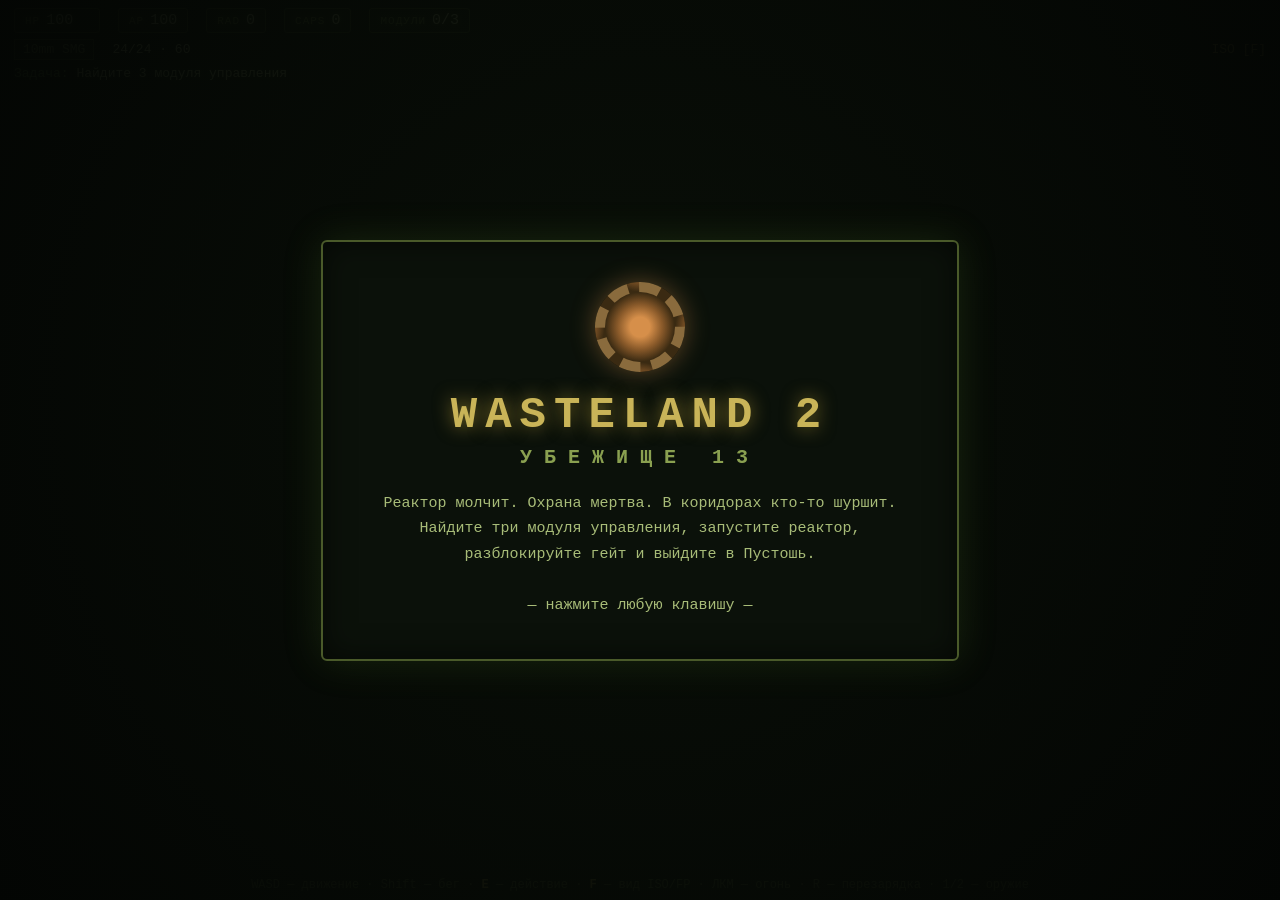
==== VAULT13_single_file.html @ 3e55c9c8 "Single-file build: all CSS+JS inlined into one HTML (55 KB)" ====
<!DOCTYPE html>
<html lang="ru">
<head>
<meta charset="UTF-8">
<meta name="viewport" content="width=device-width, initial-scale=1.0">
<title>WASTELAND 2 — Убежище 13</title>
<style>
/* WASTELAND 2 — retro CRT vault terminal look */
*{margin:0;padding:0;box-sizing:border-box;}
html,body{height:100%;background:#05070a;overflow:hidden;}
body{font-family:'Courier New',monospace;color:#c9d4a8;}
#game-root{position:relative;width:100vw;height:100vh;}
#viewport{position:absolute;inset:0;}
#viewport canvas{position:absolute;inset:0;display:block;cursor:crosshair;}
#view-fp{display:none;}

/* scanline overlay */
#viewport::after{content:"";position:absolute;inset:0;pointer-events:none;
 background:repeating-linear-gradient(0deg,rgba(0,0,0,0.18) 0 1px,transparent 1px 3px);
 mix-blend-mode:multiply;}

#hud{position:absolute;left:0;right:0;top:0;padding:8px 14px;pointer-events:none;
 background:linear-gradient(180deg,rgba(8,12,8,0.85),rgba(8,12,8,0));}
.hud-row{display:flex;gap:18px;align-items:center;flex-wrap:wrap;}
.stat{border:1px solid #4a5a2a;background:rgba(20,26,14,0.7);padding:3px 10px;border-radius:3px;font-size:15px;color:#e2ecb4;text-shadow:0 0 6px rgba(160,220,80,0.5);}
.stat .lbl{color:#8aa050;font-size:11px;margin-right:6px;letter-spacing:1px;}
.stat.hp{min-width:86px;}
.hud-row.second{margin-top:6px;font-size:13px;color:#9db06a;}
.weapon{border:1px solid #4a5a2a;padding:2px 8px;background:rgba(20,26,14,0.7);}
.ammo{color:#e2ecb4;}
.viewname{margin-left:auto;color:#c9b458;}
#objective{margin-top:6px;font-size:13px;color:#7fae5a;text-shadow:0 0 5px rgba(120,200,80,0.35);}
#objective span{color:#d8e6a8;}

#message-bar{position:absolute;left:50%;bottom:64px;transform:translateX(-50%);
 max-width:80%;padding:8px 18px;background:rgba(10,14,8,0.85);border:1px solid #4a5a2a;
 color:#e2ecb4;font-size:15px;text-align:center;border-radius:3px;
 text-shadow:0 0 6px rgba(160,220,80,0.5);white-space:nowrap;overflow:hidden;text-overflow:ellipsis;}
#message-bar:empty,#message-bar:has(#scr-msg:empty){opacity:0;}

#controls-hint{position:absolute;left:0;right:0;bottom:0;padding:8px 14px;font-size:12px;
 color:#6f8048;background:linear-gradient(0deg,rgba(8,12,8,0.9),rgba(8,12,8,0));text-align:center;pointer-events:none;}
#controls-hint b{color:#c9b458;}

.overlay{position:absolute;inset:0;display:flex;align-items:center;justify-content:center;
 background:radial-gradient(circle at 50% 45%,rgba(10,16,8,0.92),rgba(3,5,3,0.98));z-index:10;}
.overlay.hidden{display:none;}
.panel{text-align:center;padding:40px 60px;border:2px solid #4a5a2a;background:rgba(12,18,10,0.9);
 box-shadow:0 0 40px rgba(120,180,60,0.15),inset 0 0 30px rgba(0,0,0,0.6);border-radius:6px;max-width:90vw;}
.panel h1{font-size:44px;letter-spacing:8px;color:#c9b458;text-shadow:0 0 18px rgba(200,170,60,0.6);}
.panel h2{font-size:20px;letter-spacing:12px;color:#8aa050;margin:6px 0 22px;}
.panel p{color:#a8bc78;font-size:15px;line-height:1.7;}
.press{margin-top:26px;color:#e2ecb4;animation:blink 1.2s steps(2) infinite;}
@keyframes blink{50%{opacity:0.15;}}
.vault-gear{width:90px;height:90px;margin:0 auto 18px;border-radius:50%;
 border:10px dashed #8a6b3d;background:radial-gradient(circle,#d68f4a 20%,#8a5a2a 45%,#3a2a12 70%);
 box-shadow:0 0 25px rgba(214,143,74,0.4);animation:spin 24s linear infinite;}
@keyframes spin{to{transform:rotate(360deg);}}
#screen-end h1{color:#e2ecb4;}

</style>
</head>
<body>
<div id="game-root">

  <div id="viewport">
    <canvas id="view-iso"></canvas>
    <canvas id="view-fp"></canvas>
    <div id="message-bar"><span id="scr-msg"></span></div>
  </div>

  <!-- Pip-Boy style HUD -->
  <div id="hud">
    <div class="hud-row">
      <div class="stat hp"><span class="lbl">HP</span><span id="scr-hp">100</span></div>
      <div class="stat ap"><span class="lbl">AP</span><span id="scr-ap">100</span></div>
      <div class="stat rad"><span class="lbl">RAD</span><span id="scr-rad">0</span></div>
      <div class="stat caps"><span class="lbl">CAPS</span><span id="scr-caps">0</span></div>
      <div class="stat mod"><span class="lbl">МОДУЛИ</span><span id="scr-mod">0/3</span></div>
    </div>
    <div class="hud-row second">
      <div class="weapon" id="scr-weapon">10mm SMG</div>
      <div class="ammo"><span id="scr-clip">24/24</span> · <span id="scr-ammo">60</span></div>
      <div class="viewname" id="scr-vname">ISO [F]</div>
    </div>
    <div id="objective">Задача: <span id="scr-obj">Найдите 3 модуля управления</span></div>
  </div>

  <div id="controls-hint">
    WASD — движение · Shift — бег · <b>E</b> — действие · <b>F</b> — вид ISO/FP · ЛКМ — огонь · R — перезарядка · 1/2 — оружие
  </div>

  <!-- Title screen -->
  <div id="screen-title" class="overlay">
    <div class="panel">
      <div class="vault-gear"></div>
      <h1>WASTELAND&nbsp;2</h1>
      <h2>УБЕЖИЩЕ&nbsp;13</h2>
      <p>Реактор молчит. Охрана мертва. В коридорах кто-то шуршит.<br>
      Найдите три модуля управления, запустите реактор,<br>
      разблокируйте гейт и выйдите в Пустошь.</p>
      <p class="press">— нажмите любую клавишу —</p>
    </div>
  </div>

  <!-- End screen -->
  <div id="screen-end" class="overlay hidden">
    <div class="panel">
      <h1 id="end-title">ВЫ ВЫШЛИ В ПУСТОШЬ</h1>
      <p id="end-sub"></p>
      <p class="press">— Пробел — заново —</p>
    </div>
  </div>

</div>
<script>
'use strict';
/* WASTELAND 2 v2 — Fallout-style vault RPG. Isometric + first-person, procedural pixel art, no external assets. */
const TAU=Math.PI*2;
function clamp(v,a,b){return v<a?a:(v>b?b:v);}
function lerp(a,b,t){return a+(b-a)*t;}
function dist(ax,ay,bx,by){const dx=ax-bx,dy=ay-by;return Math.sqrt(dx*dx+dy*dy);}
function angDiff(a,b){let d=(a-b)%TAU;if(d>Math.PI)d-=TAU;if(d<-Math.PI)d+=TAU;return d;}
function rnd(n){return Math.random()*n;}
function ri(a,b){return a+Math.floor(Math.random()*(b-a+1));}
function mulberry(seed){return function(){seed|=0;seed=seed+0x6D2B79F5|0;let t=Math.imul(seed^seed>>>15,1|seed);t=t+Math.imul(t^t>>>7,61|t)^t;return ((t^t>>>14)>>>0)/4294967296;};}
function makeCanvas(w,h){const c=document.createElement('canvas');c.width=w;c.height=h;return c;}
function ctxOf(c){const x=c.getContext('2d');x.imageSmoothingEnabled=false;return x;}
function procSprite(w,h,fn,seed){const c=makeCanvas(w,h),g=ctxOf(c),R=mulberry(seed||1);fn(g,R,w,h);return c;}
function px(g,x,y,w,h,c){g.fillStyle=c;g.fillRect(x,y,w,h);}

// ===== TILES =====
const T_FLOOR=0,T_WALL=1,T_DOOR=2,T_TERM=3,T_PIPE=4,T_RUBBLE=5,T_WATER=6,T_ELEV=8,T_CRATE=9,T_TABLE=10,T_TOILET=11,T_LOCKER=12,T_BED=13,T_COMPUTER=14,T_SWITCH=15,T_EXIT=16;
const WALL_SOLID=new Set([T_WALL,T_TERM,T_PIPE,T_CRATE,T_TABLE,T_TOILET,T_LOCKER,T_BED,T_COMPUTER]);
const MAPW=48,MAPH=40,TILE=32;
let map=null;const rooms=[],doors=[],terminals=[];
function tileAt(tx,ty){if(tx<0||ty<0||tx>=MAPW||ty>=MAPH)return T_WALL;return map[ty*MAPW+tx];}
function setTile(tx,ty,t){if(tx>=0&&ty>=0&&tx<MAPW&&ty<MAPH)map[ty*MAPW+tx]=t;}
function doorAt(tx,ty){if(tileAt(tx,ty)!==T_DOOR)return null;for(const d of doors)if(d.tx===tx&&d.ty===ty)return d;return null;}
function solidAt(wx,wy){const tx=Math.floor(wx/TILE),ty=Math.floor(wy/TILE);if(WALL_SOLID.has(tileAt(tx,ty)))return true;const d=doorAt(tx,ty);if(d&&!d.open)return true;return false;}

// ===== MAP (Vault 13) =====
function wallRect(x,y,w,h){for(let i=x;i<x+w;i++){map[y*MAPW+i]=T_WALL;map[(y+h-1)*MAPW+i]=T_WALL;}for(let j=y;j<y+h;j++){map[j*MAPW+x]=T_WALL;map[j*MAPW+x+w-1]=T_WALL;}}
function carve(x,y,w,h){for(let j=y;j<y+h;j++)for(let i=x;i<x+w;i++)if(i>0&&j>0&&i<MAPW-1&&j<MAPH-1)map[j*MAPW+i]=T_FLOOR;}
function addRoom(x,y,w,h,name){wallRect(x,y,w,h);carve(x+1,y+1,w-2,h-2);rooms.push({x,y,w,h,name});}
function corridor(x1,y1,x2,y2){const mnx=Math.min(x1,x2),mxx=Math.max(x1,x2),mny=Math.min(y1,y2),mxy=Math.max(y1,y2);
 for(let x=mnx;x<=mxx;x++){map[y1*MAPW+x]=T_FLOOR;map[(y1+1)*MAPW+x]=T_FLOOR;}
 for(let y=mny;y<=mxy;y++){map[y*MAPW+x2]=T_FLOOR;map[y*MAPW+x2+1]=T_FLOOR;}}
function placeDoor(tx,ty,opts){map[ty*MAPW+tx]=T_DOOR;const d=Object.assign({tx,ty,open:false,locked:false},opts||{});doors.push(d);return d;}

let VAULT={};
function buildMap(){
 map=new Uint8Array(MAPW*MAPH).fill(T_WALL);
 rooms.length=0;doors.length=0;terminals.length=0;
 addRoom(2,32,10,6,'Vestibule');addRoom(2,20,10,10,'Quarters');addRoom(2,2,14,14,'Command');
 addRoom(18,24,10,10,'Storage');addRoom(32,22,14,16,'Reactor');addRoom(18,10,12,10,'Cafeteria');
 addRoom(32,4,14,12,'Security');addRoom(34,18,10,4,'Lockers');
 corridor(6,32,6,30);corridor(6,20,6,16);corridor(12,20,12,24);corridor(12,26,18,26);
 corridor(28,29,32,29);corridor(24,20,24,24);corridor(24,10,24,16);corridor(16,14,18,14);
 corridor(30,14,32,14);corridor(38,16,38,18);corridor(34,20,32,20);corridor(38,20,38,22);
 placeDoor(6,31);placeDoor(6,17);placeDoor(16,14);placeDoor(24,17);placeDoor(18,26);
 const dReact=placeDoor(32,29,{locked:true,keypad:'REACTOR'});
 placeDoor(31,14,{locked:true,keypad:'SECURITY'});
 placeDoor(38,18);
 const dExit=placeDoor(45,4,{locked:true,keypad:'EXIT'});
 for(let y=24;y<28;y++)for(let x=36;x<42;x++)map[y*MAPW+x]=T_ELEV;
 setTile(40,26,T_SWITCH);
 for(let y=28;y<31;y++)for(let x=20;x<23;x++)if(map[y*MAPW+x]===T_FLOOR)map[y*MAPW+x]=T_WATER;
 map[4*MAPW+4]=T_COMPUTER;map[4*MAPW+5]=T_COMPUTER;map[4*MAPW+6]=T_COMPUTER;
 terminals.push({tx:8,ty:4,kind:'log',label:'Mainframe'});map[4*MAPW+8]=T_TERM;
 terminals.push({tx:13,ty:8,kind:'power',label:'Power Routing'});map[13*MAPW+8]=T_TERM;map[13*MAPW+9]=T_TERM;
 terminals.push({tx:33,ty:5,kind:'security',label:'Security Console'});map[5*MAPW+33]=T_TERM;
 map[5*MAPW+34]=T_TERM;map[5*MAPW+36]=T_TERM;map[5*MAPW+37]=T_TERM;
 map[22*MAPW+3]=T_BED;map[22*MAPW+5]=T_BED;map[26*MAPW+3]=T_BED;map[26*MAPW+5]=T_BED;
 map[28*MAPW+10]=T_TOILET;map[22*MAPW+10]=T_LOCKER;map[24*MAPW+10]=T_LOCKER;
 map[12*MAPW+20]=T_TABLE;map[12*MAPW+22]=T_TABLE;map[16*MAPW+20]=T_TABLE;map[16*MAPW+22]=T_TABLE;
 map[11*MAPW+27]=T_CRATE;map[11*MAPW+28]=T_CRATE;
 for(let x=35;x<43;x++)if(x%2===0)map[19*MAPW+x]=T_LOCKER;
 for(let x=33;x<45;x++)if(map[23*MAPW+x]===T_FLOOR&&x%3===0)map[23*MAPW+x]=T_PIPE;
 const rub=[[29,27],[30,31],[15,25],[25,21],[35,17],[8,29]];
 for(const rc of rub)if(map[rc[1]*MAPW+rc[0]]===T_FLOOR)map[rc[1]*MAPW+rc[0]]=T_RUBBLE;
 map[2*MAPW+45]=T_EXIT;map[2*MAPW+46]=T_EXIT;map[3*MAPW+45]=T_EXIT;
 VAULT={spawn:{x:7*TILE+16,y:35*TILE+16,dir:-Math.PI/2},exitDoor:dExit,reactorDoor:dReact,elevSwitch:{tx:40,ty:26}};
}

// ===== TEXTURES & SPRITES (all procedural) =====
const TEX={},SPR={};
function genTextures(){
 TEX.floorIso=procSprite(64,32,(g,R)=>{g.fillStyle='#3a4147';g.beginPath();g.moveTo(32,0);g.lineTo(64,16);g.lineTo(32,32);g.lineTo(0,16);g.closePath();g.fill();g.strokeStyle='#2b3136';g.lineWidth=2;g.stroke();g.strokeStyle='#4a525a';g.beginPath();g.moveTo(2,16);g.lineTo(32,1);g.lineTo(62,16);g.stroke();g.fillStyle='#5a636b';const rv=[[32,5],[10,16],[54,16],[32,27]];for(const q of rv)g.fillRect(q[0]-1,q[1]-1,2,2);g.fillStyle='rgba(20,22,25,0.25)';for(let i=0;i<6;i++)g.fillRect(R()*64,R()*32,2+R()*4,1+R()*2);},777);
 TEX.concreteIso=procSprite(64,32,(g,R)=>{g.fillStyle='#57503f';g.beginPath();g.moveTo(32,0);g.lineTo(64,16);g.lineTo(32,32);g.lineTo(0,16);g.closePath();g.fill();g.strokeStyle='#463f31';g.lineWidth=2;g.stroke();g.fillStyle='rgba(90,82,64,0.6)';for(let i=0;i<10;i++)g.fillRect(R()*60,R()*28,2+R()*5,1+R()*3);g.fillStyle='rgba(30,28,22,0.4)';g.fillRect(20,12,8,2);g.fillRect(40,18,6,3);},4242);
 TEX.wallIso=procSprite(64,64,(g,R)=>{g.fillStyle='#6d7a86';g.beginPath();g.moveTo(32,0);g.lineTo(64,16);g.lineTo(32,32);g.lineTo(0,16);g.closePath();g.fill();g.strokeStyle='#57626d';g.stroke();g.fillStyle='#454e57';g.beginPath();g.moveTo(0,16);g.lineTo(32,32);g.lineTo(32,64);g.lineTo(0,48);g.closePath();g.fill();g.fillStyle='#333a42';g.beginPath();g.moveTo(64,16);g.lineTo(32,32);g.lineTo(32,64);g.lineTo(64,48);g.closePath();g.fill();g.strokeStyle='#232830';g.lineWidth=1;g.beginPath();g.moveTo(0,32);g.lineTo(32,48);g.lineTo(64,32);g.stroke();g.save();g.beginPath();g.moveTo(64,20);g.lineTo(32,36);g.lineTo(32,42);g.lineTo(64,26);g.closePath();g.clip();g.fillStyle='#b8a13a';g.fillRect(30,15,40,30);g.fillStyle='#2b2b2b';for(let i=0;i<6;i++){g.save();g.translate(34+i*6,38-i*3);g.rotate(-0.55);g.fillRect(0,0,3,20);g.restore();}g.restore();g.fillStyle='rgba(20,22,26,0.3)';for(let i=0;i<14;i++)g.fillRect(R()*64,16+R()*44,1+R()*3,1+R()*2);},991);
 TEX.fpWall=procSprite(64,64,(g,R)=>{g.fillStyle='#4a525a';g.fillRect(0,0,64,64);g.fillStyle='#3d454d';g.fillRect(0,0,64,4);for(let y=8;y<64;y+=16){g.fillStyle='#333a42';g.fillRect(0,y,64,2);}for(let y=0;y<64;y+=16){g.fillStyle='#565f68';g.fillRect(0,y,64,1);}g.fillStyle='#5a636b';const rv=[[6,6],[58,6],[6,58],[58,58],[32,22]];for(const q of rv)g.fillRect(q[0],q[1],2,2);g.fillStyle='rgba(25,28,32,0.35)';for(let i=0;i<12;i++)g.fillRect(R()*64,R()*64,1+R()*6,1+R()*3);},123);
}
function genSprites(){
 SPR.raiderIso=procSprite(44,56,(g)=>{g.fillStyle='rgba(0,0,0,0.35)';g.beginPath();g.ellipse(22,53,12,4);g.fill();px(g,15,38,5,12,'#4a4034');px(g,24,38,5,12,'#4a4034');px(g,14,48,7,4,'#2e2620');px(g,23,48,7,4,'#2e2620');px(g,12,20,20,18,'#6b5a3a');px(g,12,20,20,4,'#7d6a45');px(g,14,26,16,3,'#4f422b');px(g,14,32,16,3,'#4f422b');px(g,8,19,7,8,'#57492f');px(g,29,19,7,8,'#57492f');px(g,9,27,4,10,'#c9a06a');px(g,31,27,4,10,'#c9a06a');px(g,16,6,12,12,'#c9a06a');px(g,15,4,14,5,'#3f3a35');px(g,20,0,4,6,'#8a2f1f');px(g,17,10,3,2,'#222');px(g,24,10,3,2,'#222');px(g,18,15,8,2,'#7a5a3a');px(g,30,26,12,3,'#333');px(g,34,29,3,5,'#444');g.fillStyle='rgba(120,30,20,0.5)';g.fillRect(18,30,4,3);g.fillRect(25,24,3,4);},1111);
 SPR.mutantIso=procSprite(40,48,(g)=>{g.fillStyle='rgba(0,0,0,0.35)';g.beginPath();g.ellipse(20,45,11,4);g.fill();px(g,10,26,20,14,'#5c7a3a');px(g,10,26,20,4,'#6d8f47');px(g,8,34,6,8,'#4d6830');px(g,26,34,6,8,'#4d6830');px(g,12,40,5,4,'#3f5728');px(g,23,40,5,4,'#3f5728');px(g,14,14,14,12,'#6d8f47');px(g,14,14,14,3,'#7da355');px(g,16,18,3,3,'#e8d84a');px(g,23,18,3,3,'#e8d84a');px(g,17,23,8,2,'#2e3d1c');px(g,18,23,2,2,'#dfe6c8');px(g,22,23,2,2,'#dfe6c8');g.fillStyle='#4d6830';g.fillRect(12,30,2,2);g.fillRect(24,32,2,2);},2222);
 SPR.ratIso=procSprite(34,26,(g)=>{g.fillStyle='rgba(0,0,0,0.3)';g.beginPath();g.ellipse(17,24,10,3);g.fill();px(g,8,12,18,8,'#6b5b4b');px(g,8,12,18,3,'#7d6a56');px(g,22,8,8,7,'#7d6a56');px(g,28,10,2,2,'#e33');px(g,25,6,2,3,'#7d6a56');px(g,30,12,4,2,'#c9a06a');px(g,2,14,7,2,'#8a7a66');px(g,10,19,3,4,'#57492f');px(g,16,19,3,4,'#57492f');px(g,22,19,3,4,'#57492f');},9090);
 SPR.heroIso=procSprite(40,58,(g)=>{g.fillStyle='rgba(0,0,0,0.35)';g.beginPath();g.ellipse(20,55,11,4);g.fill();px(g,13,40,5,12,'#3a5a66');px(g,22,40,5,12,'#3a5a66');px(g,12,50,7,4,'#22303a');px(g,21,50,7,4,'#22303a');px(g,10,22,20,18,'#3a6ea5');px(g,10,22,20,4,'#5a8ec5');px(g,12,28,16,2,'#2f5a88');px(g,12,34,16,2,'#2f5a88');px(g,7,24,4,12,'#c9a06a');px(g,29,24,4,12,'#c9a06a');px(g,14,8,12,12,'#c9a06a');px(g,13,6,14,4,'#d8d2c2');px(g,15,12,3,2,'#222');px(g,22,12,3,2,'#222');px(g,17,17,6,2,'#8a6b45');g.fillStyle='#dfe6ee';g.font='bold 7px monospace';g.textAlign='center';g.fillText('13',20,33);},8080);
 SPR.raiderFP=procSprite(96,140,(g)=>{g.fillStyle='rgba(0,0,0,0.3)';g.beginPath();g.ellipse(48,136,26,6);g.fill();px(g,30,92,14,40,'#4a4034');px(g,52,92,14,40,'#4a4034');px(g,28,128,18,8,'#2e2620');px(g,50,128,18,8,'#2e2620');px(g,24,42,48,54,'#6b5a3a');px(g,24,42,48,8,'#7d6a45');px(g,28,54,40,4,'#4f422b');px(g,28,66,40,4,'#4f422b');px(g,28,78,40,4,'#4f422b');px(g,30,44,6,50,'#3a3126');px(g,60,44,6,50,'#3a3126');px(g,12,38,16,16,'#57492f');px(g,68,38,16,16,'#57492f');px(g,14,54,10,34,'#c9a06a');px(g,72,54,10,34,'#c9a06a');px(g,34,8,28,32,'#c9a06a');px(g,34,8,28,6,'#d9b47e');px(g,32,2,32,8,'#3f3a35');px(g,44,0,8,6,'#8a2f1f');px(g,38,18,6,4,'#1a1a1a');px(g,52,18,6,4,'#1a1a1a');px(g,42,30,12,4,'#6b4a2a');px(g,44,30,2,4,'#e8e0c8');px(g,50,30,2,4,'#e8e0c8');px(g,20,70,56,6,'#3a3a3a');px(g,60,66,10,14,'#4a4a4a');g.fillStyle='rgba(130,25,15,0.55)';g.fillRect(40,60,8,10);g.fillRect(56,48,6,8);},3333);
 SPR.mutantFP=procSprite(96,120,(g,R)=>{g.fillStyle='rgba(0,0,0,0.3)';g.beginPath();g.ellipse(48,116,26,6);g.fill();px(g,28,84,16,28,'#4d6830');px(g,52,84,16,28,'#4d6830');px(g,26,108,20,8,'#3f5728');px(g,50,108,20,8,'#3f5728');px(g,20,44,56,44,'#5c7a3a');px(g,20,44,56,8,'#6d8f47');g.fillStyle='#4d6830';for(let i=0;i<10;i++)g.fillRect(24+R()*48,52+R()*32,3,3);px(g,8,50,14,50,'#5c7a3a');px(g,74,50,14,50,'#5c7a3a');px(g,6,96,16,10,'#475e2c');px(g,74,96,16,10,'#475e2c');px(g,8,100,4,6,'#dfe6c8');px(g,14,102,4,6,'#dfe6c8');px(g,20,100,4,6,'#dfe6c8');px(g,76,100,4,6,'#dfe6c8');px(g,82,102,4,6,'#dfe6c8');px(g,88,100,4,6,'#dfe6c8');px(g,32,16,32,30,'#6d8f47');px(g,32,16,32,6,'#7da355');px(g,38,24,7,6,'#e8d84a');px(g,52,24,7,6,'#e8d84a');px(g,38,38,20,6,'#2e3d1c');px(g,40,38,3,4,'#eef2dc');px(g,46,38,3,4,'#eef2dc');px(g,52,38,3,4,'#eef2dc');},4444);
 SPR.ratFP=procSprite(70,60,(g)=>{g.fillStyle='rgba(0,0,0,0.3)';g.beginPath();g.ellipse(35,56,22,5);g.fill();px(g,14,26,40,18,'#6b5b4b');px(g,14,26,40,5,'#7d6a56');px(g,44,16,18,16,'#7d6a56');px(g,56,20,3,3,'#e33');px(g,50,12,4,6,'#8a7a66');px(g,60,26,6,4,'#c9a06a');px(g,2,30,14,3,'#8a7a66');px(g,18,42,6,10,'#57492f');px(g,32,42,6,10,'#57492f');px(g,46,42,6,10,'#57492f');},9091);
 SPR.stim=procSprite(24,24,(g)=>{px(g,4,10,16,8,'#c8c2b4');px(g,4,10,16,2,'#e4ded0');px(g,10,6,4,6,'#9aa2a8');px(g,8,4,8,3,'#c0c8cc');px(g,12,12,6,4,'#b33');px(g,14,10,2,8,'#b33');},5001);
 SPR.cola=procSprite(24,28,(g)=>{px(g,8,2,8,4,'#888');px(g,7,5,10,3,'#aaa');px(g,6,8,12,16,'#7a1f1f');px(g,6,8,12,3,'#933030');px(g,6,13,12,5,'#e8e0c8');px(g,8,14,8,3,'#7a1f1f');px(g,8,24,8,3,'#5c1616');},5002);
 SPR.ammoBox=procSprite(26,20,(g)=>{px(g,2,6,22,12,'#4f5a33');px(g,2,6,22,3,'#5f6d3e');px(g,2,15,22,3,'#3e4729');px(g,10,4,6,4,'#3e4729');px(g,4,8,3,2,'#c9b458');px(g,8,8,3,2,'#c9b458');px(g,12,8,3,2,'#c9b458');},5003);
 SPR.chip=procSprite(26,22,(g)=>{px(g,3,5,20,12,'#2a6b3a');px(g,5,7,16,8,'#1e4f2a');px(g,7,9,4,4,'#c9b458');px(g,14,9,4,4,'#c9b458');px(g,1,7,2,2,'#c9b458');px(g,23,11,2,2,'#c9b458');g.fillStyle='#7de08a';g.fillRect(11,3,4,2);},5004);
 SPR.cap=procSprite(18,14,(g)=>{px(g,3,4,12,6,'#b87333');px(g,3,4,12,2,'#d68f4a');px(g,5,6,8,2,'#7a4a1e');},5005);
 SPR.keycard=procSprite(22,14,(g)=>{px(g,2,3,18,9,'#3a6ea5');px(g,2,3,18,2,'#5a8ec5');px(g,14,6,4,4,'#ffd75a');px(g,4,6,6,3,'#dfe6ee');},5006);
 SPR.crateIso=procSprite(64,56,(g)=>{g.fillStyle='#8a6b3d';g.beginPath();g.moveTo(32,4);g.lineTo(60,18);g.lineTo(32,32);g.lineTo(4,18);g.closePath();g.fill();g.strokeStyle='#5c4526';g.stroke();g.fillStyle='#6d5430';g.beginPath();g.moveTo(4,18);g.lineTo(32,32);g.lineTo(32,52);g.lineTo(4,38);g.closePath();g.fill();g.fillStyle='#57421f';g.beginPath();g.moveTo(60,18);g.lineTo(32,32);g.lineTo(32,52);g.lineTo(60,38);g.closePath();g.fill();px(g,12,28,8,6,'#c9c2b0');},6001);
 SPR.bedIso=procSprite(72,44,(g)=>{g.fillStyle='#5a5f66';g.beginPath();g.moveTo(36,2);g.lineTo(68,18);g.lineTo(36,34);g.lineTo(4,18);g.closePath();g.fill();px(g,6,20,60,18,'#454a50');g.fillStyle='#8a4a4a';g.beginPath();g.moveTo(36,6);g.lineTo(62,19);g.lineTo(36,32);g.lineTo(10,19);g.closePath();g.fill();px(g,14,14,16,8,'#d8d2c2');},6003);
 SPR.toiletIso=procSprite(40,44,(g)=>{px(g,10,6,20,10,'#c8ccd2');px(g,8,14,24,14,'#b8bcc2');g.fillStyle='#8f969e';g.beginPath();g.ellipse(20,32,12,7);g.fill();g.fillStyle='#dfe3e8';g.beginPath();g.ellipse(20,30,10,5);g.fill();},6004);
 SPR.lockerIso=procSprite(48,64,(g)=>{px(g,6,8,36,50,'#3a6ea5');px(g,6,8,36,6,'#5a8ec5');px(g,8,16,15,40,'#2f5a88');px(g,25,16,15,40,'#2f5a88');px(g,20,34,2,6,'#c9c2b0');px(g,27,34,2,6,'#c9c2b0');},6005);
 SPR.tableIso=procSprite(64,40,(g)=>{g.fillStyle='#7a5a34';g.beginPath();g.moveTo(32,2);g.lineTo(62,17);g.lineTo(32,32);g.lineTo(2,17);g.closePath();g.fill();g.strokeStyle='#5c4526';g.stroke();px(g,8,18,4,16,'#5c4526');px(g,52,18,4,16,'#5c4526');px(g,24,10,10,6,'#c8c2b4');},6006);
 SPR.termIso=procSprite(44,52,(g)=>{px(g,8,26,28,20,'#6b6f76');px(g,8,26,28,4,'#83878f');px(g,10,6,24,20,'#2b2f33');px(g,12,8,20,16,'#0e2a12');px(g,13,10,18,2,'#3ad15a');px(g,13,14,14,2,'#3ad15a');px(g,13,18,16,2,'#3ad15a');px(g,16,26,12,3,'#c8ccd2');},6007);
 SPR.computerIso=procSprite(44,52,(g)=>{px(g,8,26,28,20,'#6b6f76');px(g,10,6,24,20,'#2b2f33');px(g,12,8,20,16,'#0e2a12');px(g,13,10,18,2,'#3ad15a');px(g,13,14,16,2,'#5ae07a');px(g,13,18,14,2,'#3ad15a');px(g,16,26,12,3,'#c8ccd2');g.fillStyle='rgba(58,209,90,0.25)';g.fillRect(12,8,20,16);},6008);
 SPR.pipeIso=procSprite(64,40,(g)=>{g.fillStyle='#7a6a5a';g.fillRect(4,14,56,10);g.fillStyle='#8f7d6a';g.fillRect(4,14,56,3);g.fillStyle='#5c4f40';g.fillRect(4,21,56,3);px(g,14,10,6,18,'#6b5b4b');px(g,44,10,6,18,'#6b5b4b');px(g,28,8,4,22,'#9a5a2a');},6009);
 SPR.rubbleIso=procSprite(56,32,(g,R)=>{g.fillStyle='rgba(0,0,0,0.25)';g.beginPath();g.ellipse(28,26,18,5);g.fill();const cols=['#6d6558','#57503f','#7d7668'];for(let i=0;i<12;i++){g.fillStyle=cols[i%3];g.fillRect(6+R()*40,12+R()*14,3+R()*7,3+R()*5);}},6010);
 SPR.waterIso=procSprite(64,32,(g)=>{g.fillStyle='#3a5a66';g.beginPath();g.moveTo(32,2);g.lineTo(62,16);g.lineTo(32,30);g.lineTo(2,16);g.closePath();g.fill();g.fillStyle='#4a6f7d';g.beginPath();g.moveTo(32,6);g.lineTo(56,16);g.lineTo(32,26);g.lineTo(8,16);g.closePath();g.fill();g.strokeStyle='#6fa0ae';g.beginPath();g.moveTo(16,14);g.quadraticCurveTo(28,10,40,16);g.stroke();},6011);
 SPR.elevIso=procSprite(64,32,(g)=>{g.fillStyle='#4a4f56';g.beginPath();g.moveTo(32,0);g.lineTo(64,16);g.lineTo(32,32);g.lineTo(0,16);g.closePath();g.fill();g.strokeStyle='#b8a13a';g.lineWidth=3;g.stroke();g.strokeStyle='#2b3136';g.lineWidth=1;g.beginPath();g.moveTo(16,8);g.lineTo(48,24);g.moveTo(48,8);g.lineTo(16,24);g.stroke();},6012);
 SPR.doorIso=procSprite(64,64,(g)=>{px(g,10,8,44,44,'#6b7480');px(g,10,8,44,6,'#838d99');px(g,12,16,40,34,'#57626d');px(g,30,16,4,34,'#3a424c');px(g,14,20,12,4,'#b8a13a');px(g,38,20,12,4,'#b8a13a');px(g,14,44,36,3,'#8a2f1f');},6013);
 SPR.doorOpenIso=procSprite(64,64,(g)=>{px(g,10,8,12,44,'#6b7480');px(g,42,8,12,44,'#6b7480');px(g,22,10,20,6,'#3a424c');px(g,14,44,36,3,'#3ad15a');},6014);
 SPR.switchIso=procSprite(32,36,(g)=>{px(g,6,4,20,26,'#6b6f76');px(g,6,4,20,4,'#83878f');px(g,10,12,12,12,'#2b2f33');px(g,12,14,8,8,'#8a2f1f');},6016);
 SPR.handsPistol=procSprite(160,90,(g)=>{px(g,52,40,56,10,'#3a3a3a');px(g,56,36,48,6,'#4a4a4a');px(g,60,50,12,20,'#2e2e2e');px(g,100,44,8,8,'#4a4a4a');px(g,40,52,26,26,'#7a5f3a');px(g,36,58,8,18,'#8a6b45');px(g,78,54,26,24,'#7a5f3a');px(g,104,60,8,16,'#8a6b45');px(g,34,74,32,16,'#4f5a33');px(g,76,74,34,16,'#4f5a33');px(g,34,74,32,3,'#5f6d3e');px(g,76,74,34,3,'#5f6d3e');},7001);
 SPR.handsRifle=procSprite(170,96,(g)=>{px(g,40,30,90,8,'#3a3a3a');px(g,126,26,14,14,'#4a4a4a');px(g,60,38,16,16,'#2e2e2e');px(g,86,38,10,22,'#2e2e2e');px(g,30,34,14,8,'#5a4a2a');px(g,26,30,8,14,'#5a4a2a');px(g,44,46,24,24,'#7a5f3a');px(g,84,48,24,22,'#7a5f3a');px(g,38,68,34,22,'#4f5a33');px(g,82,68,34,22,'#4f5a33');px(g,38,68,34,3,'#5f6d3e');px(g,82,68,34,3,'#5f6d3e');},7002);
}

// ===== ENTITIES =====
let enemies=[],items=[],projectiles=[],floaters=[],particles=[];
let modulesInstalled=0,reactorOn=false,securityOn=false,elevCalled=false;
function spawnEnemiesAndItems(){
 enemies=[];items=[];projectiles=[];floaters=[];particles=[];
 modulesInstalled=0;reactorOn=false;securityOn=false;elevCalled=false;
 const E=(cls,x,y,hp,dmg,speed,range,fireRate)=>({cls,x,y,hp,maxhp:hp,dmg,speed,range,fireRate,cool:rnd(1),dead:false,state:'idle',anim:rnd(10),face:1,alert:0,deathT:0});
 enemies.push(E('raider',22*TILE,15*TILE,45,8,0.85,240,1.4));
 enemies.push(E('raider',27*TILE,27*TILE,45,8,0.85,240,1.6));
 enemies.push(E('raider',34*TILE,10*TILE,50,9,0.8,260,1.8));
 enemies.push(E('raider',14*TILE,26*TILE,45,8,0.85,240,2.2));
 enemies.push(E('mutant',38*TILE,31*TILE,70,12,0.7,60,1.1));
 enemies.push(E('mutant',42*TILE,24*TILE,70,12,0.7,60,1.5));
 enemies.push(E('mutant',21*TILE,30*TILE,60,10,0.75,60,1.2));
 enemies.push(E('rat',9*TILE,29*TILE,18,4,1.35,48,0.8));
 enemies.push(E('rat',5*TILE,19*TILE,18,4,1.35,48,1.0));
 enemies.push(E('rat',30*TILE,26*TILE,18,4,1.35,48,1.3));
 enemies.push(E('rat',36*TILE,19*TILE,18,4,1.35,48,0.9));
 const I=(kind,x,y,qty)=>({kind,x,y,qty:qty||1,taken:false,bob:rnd(TAU)});
 items.push(I('module',25*TILE+16,13*TILE+16));items.push(I('module',4*TILE+16,23*TILE+16));items.push(I('module',29*TILE+16,31*TILE+16));
 items.push(I('stim',5*TILE+16,34*TILE+16));items.push(I('stim',19*TILE+16,25*TILE+16));items.push(I('stim',33*TILE+16,7*TILE+16));items.push(I('stim',40*TILE+16,33*TILE+16));
 items.push(I('cola',22*TILE+16,12*TILE+16));items.push(I('cola',36*TILE+16,8*TILE+16));items.push(I('cola',10*TILE+16,24*TILE+16));
 items.push(I('ammo10',8*TILE+16,3*TILE+16,24));items.push(I('ammo10',26*TILE+16,29*TILE+16,24));items.push(I('ammo10',41*TILE+16,30*TILE+16,30));
 items.push(I('ammoShot',20*TILE+16,28*TILE+16,8));
 items.push(I('caps',15*TILE+16,12*TILE+16,ri(30,80)));items.push(I('caps',30*TILE+16,8*TILE+16,ri(40,90)));
 items.push(I('caps',43*TILE+16,35*TILE+16,ri(50,120)));items.push(I('caps',6*TILE+16,26*TILE+16,ri(20,50)));
 items.push(I('keycard',44*TILE+16,25*TILE+16));
}

// ===== PLAYER =====
const player={x:0,y:0,dir:0,isoDir:-Math.PI/2,speed:110,runMul:1.8,r:10,hp:100,maxhp:100,ap:100,maxap:100,rad:0,caps:0,
 view:'iso',weapon:0,weapons:[
 {name:'10mm SMG',sprite:'handsRifle',dmg:7,spread:0.09,rate:0.14,clip:24,ammo:'ammo10',auto:true,sfx:'smg'},
 {name:'Pipe Rifle',sprite:'handsPistol',dmg:16,spread:0.04,rate:0.55,clip:6,ammo:'ammoShot',auto:false,sfx:'shotgun'}],
 clips:[24,6],reserve:{ammo10:60,ammoShot:12},reloading:0,fireCool:0,bob:0,recoil:0,flash:0,hurt:0,invuln:0,keycard:false};

// ===== AUDIO =====
let AC=null;
function audio(){if(!AC){try{AC=new(window.AudioContext||window.webkitAudioContext)();}catch(e){}}return AC;}
function beep(f,d,t,v,s){const ac=audio();if(!ac)return;const o=ac.createOscillator(),g=ac.createGain();o.type=t||'square';o.frequency.value=f;if(s)o.frequency.exponentialRampToValueAtTime(Math.max(30,f+s),ac.currentTime+d);g.gain.setValueAtTime(v||0.08,ac.currentTime);g.gain.exponentialRampToValueAtTime(0.0001,ac.currentTime+d);o.connect(g).connect(ac.destination);o.start();o.stop(ac.currentTime+d);}
function noise(d,v,ff){const ac=audio();if(!ac)return;const n=ac.sampleRate*d,buf=ac.createBuffer(1,n,ac.sampleRate),dd=buf.getChannelData(0);for(let i=0;i<n;i++)dd[i]=(Math.random()*2-1)*(1-i/n);const s=ac.createBufferSource();s.buffer=buf;const f=ac.createBiquadFilter();f.type='lowpass';f.frequency.value=ff||1200;const g=ac.createGain();g.gain.value=v||0.15;s.connect(f).connect(g).connect(ac.destination);s.start();}
const SFX={smg(){noise(0.08,0.12,2400);beep(180,0.05,'square',0.05,-80);},shotgun(){noise(0.2,0.22,900);beep(90,0.15,'sawtooth',0.1,-40);},hit(){beep(320,0.06,'square',0.06,-150);},kill(){noise(0.25,0.15,500);beep(120,0.3,'sawtooth',0.08,-70);},pickup(){beep(660,0.08,'square',0.06);beep(990,0.1,'square',0.05);},stim(){beep(440,0.1,'sine',0.08,220);},cola(){beep(300,0.15,'sine',0.08,150);},door(){noise(0.3,0.1,400);beep(140,0.3,'square',0.04,60);},denied(){beep(200,0.15,'square',0.08,-60);},term(){beep(880,0.05,'square',0.04);beep(1320,0.05,'square',0.03);},alarm(){beep(700,0.4,'sawtooth',0.06,-200);},step(){noise(0.03,0.03,300);},elevate(){noise(0.6,0.1,300);beep(220,0.6,'sine',0.05,180);},win(){[523,659,784,1046].forEach((f,i)=>setTimeout(()=>beep(f,0.25,'square',0.07),i*160));},die(){[400,300,200,120].forEach((f,i)=>setTimeout(()=>beep(f,0.3,'sawtooth',0.08,-40),i*200));}};

// ===== STATE / INPUT =====
const state={mode:'title',t:0,msg:'',msgT:0,killCount:0,shake:0};
function say(text,dur){state.msg=text;state.msgT=dur||3;}
const keys={};let mouseDown=false,mouseDX=0;
window.addEventListener('keydown',e=>{
 if(state.mode==='title'){startGame();return;}
 if(state.mode==='end'){if(e.code==='Space')startGame();return;}
 keys[e.code]=true;
 if(e.code==='KeyE')interact();
 if(e.code==='KeyR')reload();
 if(e.code==='Digit1')switchWeapon(0);
 if(e.code==='Digit2')switchWeapon(1);
 if(e.code==='KeyF'||e.code==='Tab'){if(player.view==='fp')player.view='iso';else tryEnterFP();}
 if(['Space','ArrowUp','ArrowDown','Tab'].includes(e.code))e.preventDefault();
});
window.addEventListener('keyup',e=>{keys[e.code]=false;});

// ===== INTERACTION =====
function frontTile(){
 const d=player.view==='fp'?player.dir:player.isoDir;
 for(let s=8;s<=48;s+=8){
  const tx=Math.floor((player.x+Math.cos(d)*s)/TILE),ty=Math.floor((player.y+Math.sin(d)*s)/TILE);
  const t=tileAt(tx,ty);
  if(t===T_DOOR||t===T_TERM||t===T_COMPUTER||t===T_SWITCH||t===T_EXIT)return{tx,ty,t};
 }
 return null;
}
function interact(){
 for(const it of items){if(!it.taken&&dist(player.x,player.y,it.x,it.y)<26){takeItem(it);return;}}
 const f=frontTile();if(!f)return;
 if(f.t===T_DOOR){
  const dr=doorAt(f.tx,f.ty);if(!dr)return;
  if(dr.locked&&!dr.unlocked){
   if(dr.keypad==='SECURITY'&&player.keycard){dr.unlocked=true;dr.open=true;SFX.door();say('Ключ-карта принята. Гейт безопасности открыт.');}
   else if(dr.keypad==='REACTOR'&&reactorOn){dr.unlocked=true;dr.open=true;SFX.door();say('Энергия есть. Гермодверь реактора открыта.');}
   else if(dr.keypad==='EXIT'&&securityOn){dr.unlocked=true;dr.open=true;SFX.door();say('ШЛЮЗ ПОВЕРХНОСТИ ОТКРЫТ!');}
   else{say(dr.keypad==='SECURITY'?'Заперто. Нужна ключ-карта охраны.':dr.keypad==='EXIT'?'Шлюз заперт. Сначала консоль Security.':'Заперто. В отсеке нет энергии.');SFX.denied();}
   return;
  }
  dr.open=!dr.open;SFX.door();say(dr.open?'Дверь открыта':'Дверь закрыта');
 }else if(f.t===T_SWITCH){
  if(modulesInstalled>=3&&!elevCalled){elevCalled=true;reactorOn=true;SFX.elevate();VAULT.reactorDoor.unlocked=true;say('ЛИФТ ВЫЗВАН. Реактор загудел — энергия восстановлена.',5);}
  else if(elevCalled)say('Лифт уже вызван. Шахта — в зале Security.');
  else say('Нужно ещё модулей: '+(3-modulesInstalled));
 }else if(f.t===T_TERM||f.t===T_COMPUTER){
  const tm=terminals.find(t=>t.tx===f.tx&&t.ty===f.ty);
  if(!tm){say('Мёртвый терминал.');return;}
  SFX.term();
  if(tm.kind==='log')say('«...Убежище не готово. Не открывать гейт...»',5);
  else if(tm.kind==='power'){
   if(modulesInstalled>=3&&!reactorOn){reactorOn=true;SFX.alarm();VAULT.reactorDoor.unlocked=true;say('РЕАКТОР ЗАПУЩЕН. Свет вернулся в отсеки.',4);}
   else if(reactorOn)say('Реактор стабилен.');
   else say('Маршрутизация: не хватает модулей ('+modulesInstalled+'/3).');
  }else if(tm.kind==='security'){
   if(securityOn)say('Шлюз Surface уже разблокирован.');
   else if(reactorOn){securityOn=true;VAULT.exitDoor.unlocked=true;VAULT.exitDoor.open=true;SFX.alarm();say('ГЕЙТ ПОВЕРХНОСТИ РАЗБЛОКИРОВАН!',5);}
   else say('Нет энергии. Сначала реактор.');
  }
 }else if(f.t===T_EXIT){winGame();}
}
function takeItem(it){
 it.taken=true;SFX.pickup();
 switch(it.kind){
  case 'module':modulesInstalled++;say('МОДУЛЬ УПРАВЛЕНИЯ ('+modulesInstalled+'/3)');break;
  case 'stim':player.hp=clamp(player.hp+25,0,player.maxhp);say('+25 HP (стимпак)');SFX.stim();break;
  case 'cola':player.hp=clamp(player.hp+15,0,player.maxhp);player.rad=clamp(player.rad+12,0,100);say('+15 HP, +12 RAD (Ядер-Кола)');SFX.cola();break;
  case 'ammo10':player.reserve.ammo10+=it.qty;say('+'+it.qty+' патронов 10mm');break;
  case 'ammoShot':player.reserve.ammoShot+=it.qty;say('+'+it.qty+' дробовых карт.');break;
  case 'caps':player.caps+=it.qty;say('+'+it.qty+' крышек');break;
  case 'keycard':player.keycard=true;say('Ключ-карта охраны получена');break;
 }
}

// ===== COMBAT =====
function fire(){
 const w=player.weapons[player.weapon];
 if(state.fireCool>0||player.reloading>0)return;
 if(player.clips[player.weapon]<=0){reload();return;}
 player.clips[player.weapon]--;
 state.fireCool=w.rate;player.recoil=1;player.flash=0.07;
 SFX[w.sfx]();
 const pellets=w.sfx==='shotgun'?5:1;
 for(let p=0;p<pellets;p++){hitscan(player.dir+(Math.random()-0.5)*w.spread*2,w.dmg);}
}
function hitscan(angle,dmg){
 const step=4,maxD=900;
 let x=player.x,y=player.y,d=0;
 while(d<maxD){
  x+=Math.cos(angle)*step;y+=Math.sin(angle)*step;d+=step;
  if(solidAt(x,y))return;
  for(const e of enemies){
   if(e.dead)continue;
   const rr=e.cls==='rat'?12:(e.cls==='mutant'?16:14);
   if(dist(x,y,e.x,e.y)<rr){
    const head=Math.random()<0.18;
    const dd=head?Math.round(dmg*2):dmg;
    e.hp-=dd;e.alert=8;e.state='chase';
    addFloater(e.x,e.y-20,'-'+dd+(head?' HEAD!':''),head?'#ff6a4a':'#ffd75a');
    spawnBlood(x,y);SFX.hit();
    if(e.hp<=0){e.dead=true;e.deathT=0;state.killCount++;SFX.kill();}
    return;
   }
  }
 }
}
function reload(){
 const w=player.weapons[player.weapon];
 if(player.reloading>0)return;
 if(player.clips[player.weapon]>=w.clip)return;
 if(player.reserve[w.ammo]<=0){say('Нет боезапаса!');SFX.denied();return;}
 player.reloading=1.1;
}
function finishReload(){
 const w=player.weapons[player.weapon],i=player.weapon;
 const take=Math.min(w.clip-player.clips[i],player.reserve[w.ammo]);
 player.clips[i]+=take;player.reserve[w.ammo]-=take;
}
function switchWeapon(i){if(i!==player.weapon){player.weapon=i;player.reloading=0;say(player.weapons[i].name);}}

// ===== ENEMY AI =====
function losClear(ax,ay,bx,by){
 const steps=Math.ceil(dist(ax,ay,bx,by)/8);
 for(let i=1;i<steps;i++){const t=i/steps;if(solidAt(lerp(ax,bx,t),lerp(ay,by,t)))return false;}
 return true;
}
function updateEnemies(dt){
 for(const e of enemies){
  if(e.dead){e.deathT+=dt;continue;}
  e.anim+=dt*(e.state==='chase'?8:4);
  const pd=dist(e.x,e.y,player.x,player.y);
  const sees=pd<e.range&&losClear(e.x,e.y,player.x,player.y);
  if(sees)e.alert=Math.max(e.alert,4);
  e.alert=Math.max(0,e.alert-dt);
  if(e.alert>0)e.state='chase';else if(e.state==='chase')e.state='idle';
  if(e.state==='chase'){
   const ta=Math.atan2(player.y-e.y,player.x-e.x);
   e.face=Math.cos(ta)>=0?1:-1;
   const want=e.cls==='raider'?Math.min(e.range*0.6,180):e.range*0.6;
   let mv=0;
   if(pd>want+20)mv=1;else if(pd<want-30&&e.cls==='raider')mv=-0.6;
   const sp=e.speed*TILE*mv;
   const nx=e.x+Math.cos(ta)*sp*dt,ny=e.y+Math.sin(ta)*sp*dt;
   if(!solidAt(nx,e.y))e.x=nx;
   if(!solidAt(e.x,ny))e.y=ny;
   e.cool-=dt;
   if(e.cool<=0&&sees&&pd<e.range){
    e.cool=e.fireRate*(0.7+rnd(0.6));
    if(e.cls==='raider'){
     projectiles.push({x:e.x+Math.cos(ta)*14,y:e.y+Math.sin(ta)*14,vx:Math.cos(ta)*260,vy:Math.sin(ta)*260,dmg:e.dmg,life:2.5});
     beep(500,0.05,'square',0.03,-200);
    }else{
     if(pd<e.range+10)hurtPlayer(e.dmg);
     beep(200,0.1,'sawtooth',0.05,-80);
    }
   }
  }else{
   if(rnd(1)<dt*0.3)e.wdir=rnd(TAU);
   if(e.wdir!==undefined){
    const nx=e.x+Math.cos(e.wdir)*e.speed*TILE*0.3*dt,ny=e.y+Math.sin(e.wdir)*e.speed*TILE*0.3*dt;
    if(!solidAt(nx,ny)){e.x=nx;e.y=ny;}else e.wdir=rnd(TAU);
   }
  }
 }
 for(const pr of projectiles){
  pr.x+=pr.vx*dt;pr.y+=pr.vy*dt;pr.life-=dt;
  if(solidAt(pr.x,pr.y))pr.life=0;
  if(dist(pr.x,pr.y,player.x,player.y)<12){hurtPlayer(pr.dmg);pr.life=0;}
 }
 projectiles=projectiles.filter(p=>p.life>0);
}
function hurtPlayer(dmg){
 if(player.invuln>0||state.mode!=='play')return;
 player.hp-=dmg;player.hurt=0.5;state.shake=0.3;player.invuln=0.25;
 addFloater(player.x,player.y-24,'-'+dmg,'#ff4a3a');
 beep(150,0.12,'sawtooth',0.08,-60);
 if(player.hp<=0){player.hp=0;die();}
}
function addFloater(x,y,text,color){floaters.push({x,y,text,color,t:1});}
function spawnBlood(x,y){for(let i=0;i<5;i++)particles.push({x,y,vx:(rnd(1)-0.5)*90,vy:(rnd(1)-0.5)*90,t:0.5,c:'#8a1f14'});}

// ===== UPDATE =====
let isoCam={x:0,y:0};
function movePlayer(dx,dy){
 const r=player.r;
 if(dx!==0&&!solidAt(player.x+dx+Math.sign(dx)*r,player.y))player.x+=dx;
 if(dy!==0&&!solidAt(player.x,player.y+dy+Math.sign(dy)*r))player.y+=dy;
}
function update(dt){
 if(state.mode!=='play')return;
 state.t+=dt;state.msgT-=dt;
 state.fireCool-=dt;player.recoil=Math.max(0,player.recoil-dt*6);
 player.flash=Math.max(0,player.flash-dt);player.hurt=Math.max(0,player.hurt-dt*2);
 player.invuln=Math.max(0,player.invuln-dt);state.shake=Math.max(0,state.shake-dt);
 if(player.reloading>0){player.reloading-=dt;if(player.reloading<=0)finishReload();}
 if(player.rad>70&&Math.random()<dt*0.5)player.hp=Math.max(1,player.hp-1);
 player.ap=clamp(player.ap+dt*8,0,player.maxap);
 let mx=0,my=0;
 if(keys.KeyW||keys.ArrowUp)my-=1;
 if(keys.KeyS||keys.ArrowDown)my+=1;
 if(keys.KeyA||keys.ArrowLeft)mx-=1;
 if(keys.KeyD||keys.ArrowRight)mx+=1;
 if(player.view==='fp'){
  if(keys.ArrowLeft)player.dir-=2.6*dt;
  if(keys.ArrowRight)player.dir+=2.6*dt;
  if(mouseDX){player.dir+=mouseDX*0.0028;mouseDX=0;}
  if(mx!==0||my!==0){
   const run=(keys.ShiftLeft||keys.ShiftRight)&&player.ap>1;
   const sp=player.speed*(run?player.runMul:1)*dt;
   if(run)player.ap=Math.max(0,player.ap-dt*20);
   const fx=Math.cos(player.dir),fy=Math.sin(player.dir);
   const rx=Math.cos(player.dir+Math.PI/2),ry=Math.sin(player.dir+Math.PI/2);
   let dx=fx*(-my)+rx*mx,dy=fy*(-my)+ry*mx;
   const L=Math.hypot(dx,dy)||1;
   movePlayer(dx/L*sp,dy/L*sp);
   player.bob+=dt*(run?14:9);
   if(Math.sin(player.bob)>0.98)SFX.step();
  }
  if(mouseDown)fire();
 }else{
  if(mx||my){
   const run=(keys.ShiftLeft||keys.ShiftRight)&&player.ap>1;
   const sp=player.speed*(run?player.runMul:1)*dt;
   if(run)player.ap=Math.max(0,player.ap-dt*20);
   const wx=mx-my,wy=mx+my;
   const L=Math.hypot(wx,wy)||1;
   const dx=wx/L*sp,dy=wy/L*sp;
   movePlayer(dx,dy);
   player.isoDir=Math.atan2(dy,dx);
   player.bob+=dt*(run?12:8);
   if(Math.sin(player.bob)>0.98)SFX.step();
  }
 }
 updateEnemies(dt);
 for(const it of items){if(!it.taken&&player.view==='iso'&&dist(player.x,player.y,it.x,it.y)<16)takeItem(it);}
 for(const f of floaters){f.t-=dt;f.y-=dt*24;}
 floaters=floaters.filter(f=>f.t>0);
 for(const p of particles){p.x+=p.vx*dt;p.y+=p.vy*dt;p.t-=dt;}
 particles=particles.filter(p=>p.t>0);
 isoCam.x=lerp(isoCam.x,player.x,0.15);isoCam.y=lerp(isoCam.y,player.y,0.15);
 const pt=tileAt(Math.floor(player.x/TILE),Math.floor(player.y/TILE));
 if(pt===T_EXIT)winGame();
}

// ===== RENDER: ISOMETRIC =====
let isoCanvas=null,isoCtx=null;
function initIso(cv){isoCanvas=cv;isoCtx=ctxOf(cv);}
function isoProject(wx,wy){return{x:(wx-wy)/2,y:(wx+wy)/4};}
function itemSprite(kind){
 return kind==='module'?SPR.chip:kind==='stim'?SPR.stim:kind==='cola'?SPR.cola:
 (kind==='ammo10'||kind==='ammoShot')?SPR.ammoBox:kind==='caps'?SPR.cap:kind==='keycard'?SPR.keycard:SPR.chip;
}
function renderIso(){
 const g=isoCtx,cv=isoCanvas;
 const cam=isoProject(isoCam.x,isoCam.y);
 const ox=cv.width/2-cam.x,oy=cv.height/2-cam.y+140;
 g.fillStyle='#0c0f12';g.fillRect(0,0,cv.width,cv.height);
 const VT=13;
 const ptx=Math.floor(player.x/TILE),pty=Math.floor(player.y/TILE);
 // floors
 for(let ty=Math.max(0,pty-VT);ty<Math.min(MAPH,pty+VT);ty++){
  for(let tx=Math.max(0,ptx-VT);tx<Math.min(MAPW,ptx+VT);tx++){
   const t=tileAt(tx,ty);
   if(t===T_WALL)continue;
   const p=isoProject(tx*TILE,ty*TILE),p2=isoProject((tx+1)*TILE,ty*TILE),p3=isoProject((tx+1)*TILE,(ty+1)*TILE),p4=isoProject(tx*TILE,(ty+1)*TILE);
   let tex=null;
   if(t===T_FLOOR)tex=((tx+ty)%2===0)?TEX.floorIso:TEX.concreteIso;
   else if(t===T_WATER)tex=SPR.waterIso;
   else if(t===T_ELEV)tex=SPR.elevIso;
   if(tex){
    g.save();g.beginPath();
    g.moveTo(p.x+ox,p.y+oy);g.lineTo(p2.x+ox,p2.y+oy);g.lineTo(p3.x+ox,p3.y+oy);g.lineTo(p4.x+ox,p4.y+oy);
    g.closePath();g.clip();
    g.drawImage(tex,p.x+ox,p4.y+oy,TILE*2,TILE);
    g.restore();
   }else{
    g.fillStyle=t===T_EXIT?'#1a1f24':'#3f464c';g.beginPath();
    g.moveTo(p.x+ox,p.y+oy);g.lineTo(p2.x+ox,p2.y+oy);g.lineTo(p3.x+ox,p3.y+oy);g.lineTo(p4.x+ox,p4.y+oy);
    g.closePath();g.fill();
    if(t===T_EXIT){g.fillStyle='#c9b458';g.font='bold 11px monospace';g.textAlign='center';g.fillText('SURFACE',p3.x+ox,p3.y+oy-6);}
   }
  }
 }
 // depth-sorted objects
 const dl=[];
 for(let ty=Math.max(0,pty-VT);ty<Math.min(MAPH,pty+VT);ty++){
  for(let tx=Math.max(0,ptx-VT);tx<Math.min(MAPW,ptx+VT);tx++){
   const t=tileAt(tx,ty);
   if(t===T_WALL){
    // facade only: skip walls with no adjacent floor
    const nearFloor=tileAt(tx+1,ty)!==T_WALL||tileAt(tx-1,ty)!==T_WALL||tileAt(tx,ty+1)!==T_WALL||tileAt(tx,ty-1)!==T_WALL;
    if(nearFloor)dl.push({d:(tx+1)+(ty+1),k:'wall',tx,ty});
   }
   else if(t===T_DOOR)dl.push({d:tx+ty+0.5,k:'door',dr:doorAt(tx,ty)});
   else if(t===T_TERM)dl.push({d:tx+ty+0.5,k:'term'});
   else if(t===T_COMPUTER)dl.push({d:tx+ty+0.5,k:'comp'});
   else if(t===T_CRATE)dl.push({d:tx+ty+0.5,k:'crate'});
   else if(t===T_TABLE)dl.push({d:tx+ty+0.5,k:'table'});
   else if(t===T_TOILET)dl.push({d:tx+ty+0.5,k:'toilet'});
   else if(t===T_LOCKER)dl.push({d:tx+ty+0.5,k:'locker'});
   else if(t===T_BED)dl.push({d:tx+ty+0.5,k:'bed'});
   else if(t===T_PIPE)dl.push({d:tx+ty+0.5,k:'pipe'});
   else if(t===T_RUBBLE)dl.push({d:tx+ty+0.5,k:'rubble'});
   else if(t===T_SWITCH)dl.push({d:tx+ty+0.5,k:'switch'});
  }
 }
 for(const it of items)if(!it.taken)dl.push({d:it.x/TILE+it.y/TILE,k:'item',it});
 for(const e of enemies)dl.push({d:e.x/TILE+e.y/TILE,k:'enemy',e});
 dl.push({d:player.x/TILE+player.y/TILE,k:'player'});
 for(const pr of projectiles)dl.push({d:pr.x/TILE+pr.y/TILE,k:'bullet',pr});
 dl.sort((a,b)=>a.d-b.d);
 const draw=(img,wx,wy,dx,dy)=>{const p=isoProject(wx,wy);g.drawImage(img,p.x+ox+dx,p.y+oy+dy);};
 const ctr=(wx,wy)=>isoProject(wx,wy);
 for(const o of dl){
  const X=o.tx!==undefined?o.tx*TILE:o.it?o.it.x:(o.e?o.e.x:0);
  const Y=o.ty!==undefined?o.ty*TILE:o.it?o.it.y:(o.e?o.e.y:0);
  switch(o.k){
   case 'wall':draw(TEX.wallIso,X,Y,-32,-48);break;
   case 'door':if(o.dr)draw(o.dr.open?SPR.doorOpenIso:SPR.doorIso,X,Y,-32,-48);break;
   case 'term':draw(SPR.termIso,X,Y,-22,-40);break;
   case 'comp':draw(SPR.computerIso,X,Y,-22,-40);break;
   case 'crate':draw(SPR.crateIso,X,Y,-32,-40);break;
   case 'table':draw(SPR.tableIso,X,Y,-32,-28);break;
   case 'toilet':draw(SPR.toiletIso,X,Y,-20,-34);break;
   case 'locker':draw(SPR.lockerIso,X,Y,-24,-52);break;
   case 'bed':draw(SPR.bedIso,X,Y,-36,-30);break;
   case 'pipe':draw(SPR.pipeIso,X,Y,-32,-26);break;
   case 'rubble':draw(SPR.rubbleIso,X,Y,-28,-18);break;
   case 'switch':draw(SPR.switchIso,X,Y,-16,-28);break;
   case 'item':{
    const bob=Math.sin(state.t*3+o.it.bob)*3;
    const img=itemSprite(o.it.kind),p=ctr(o.it.x,o.it.y);
    if(o.it.kind==='module'){g.fillStyle='rgba(125,224,138,0.22)';g.beginPath();g.arc(p.x+ox,p.y+oy,12+bob,0,TAU);g.fill();}
    g.drawImage(img,p.x+ox-img.width/2,p.y+oy-img.height+bob+6);
    break;}
   case 'enemy':{
    const e=o.e,p=ctr(e.x,e.y);
    if(e.dead){
     g.save();g.globalAlpha=Math.max(0,1-e.deathT/8);
     g.fillStyle='rgba(110,20,12,0.5)';g.beginPath();g.ellipse(p.x+ox,p.y+oy,16,7,0,0,TAU);g.fill();
     const img=e.cls==='raider'?SPR.raiderIso:e.cls==='mutant'?SPR.mutantIso:SPR.ratIso;
     g.translate(p.x+ox,p.y+oy);g.scale(1,0.5);g.rotate(1.2);
     g.drawImage(img,-img.width/2,-img.height/2);
     g.restore();
    }else{
     const img=e.cls==='raider'?SPR.raiderIso:e.cls==='mutant'?SPR.mutantIso:SPR.ratIso;
     const wob=Math.sin(e.anim)*2;
     const sx=e.face<0?-1:1;
     g.save();
     if(sx<0){g.translate(p.x+ox,0);g.scale(-1,1);g.drawImage(img,-img.width/2,p.y+oy-img.height+wob+8);}
     else g.drawImage(img,p.x+ox-img.width/2,p.y+oy-img.height+wob+8);
     g.restore();
     if(e.hp<e.maxhp){g.fillStyle='#222';g.fillRect(p.x+ox-14,p.y+oy-img.height-4+wob,28,3);g.fillStyle='#c33';g.fillRect(p.x+ox-14,p.y+oy-img.height-4+wob,28*e.hp/e.maxhp,3);}
     if(e.alert>0){g.fillStyle='#ffd75a';g.font='bold 13px monospace';g.textAlign='center';g.fillText('!',p.x+ox,p.y+oy-img.height-8+wob);}
    }
    break;}
   case 'player':{
    const p=ctr(player.x,player.y),img=SPR.heroIso,wob=Math.sin(player.bob)*2;
    const flip=Math.cos(player.isoDir)<0;
    g.save();
    if(flip){g.translate(p.x+ox,0);g.scale(-1,1);g.drawImage(img,-img.width/2,p.y+oy-img.height+wob+10);}
    else g.drawImage(img,p.x+ox-img.width/2,p.y+oy-img.height+wob+10);
    g.restore();
    break;}
   case 'bullet':{
    const p=ctr(o.pr.x,o.pr.y);
    g.fillStyle='#ffd75a';g.fillRect(p.x+ox-2,p.y+oy-6,4,4);
    break;}
  }
 }
 g.font='bold 13px monospace';g.textAlign='center';
 for(const f of floaters){const p=ctr(f.x,f.y);g.globalAlpha=clamp(f.t,0,1);g.fillStyle=f.color;g.fillText(f.text,p.x+ox,p.y+oy-30);g.globalAlpha=1;}
 for(const pa of particles){const p=ctr(pa.x,pa.y);g.fillStyle=pa.c;g.fillRect(p.x+ox-1,p.y+oy-3,3,3);}
 const grd=g.createRadialGradient(cv.width/2,cv.height/2,140,cv.width/2,cv.height/2,cv.width*0.62);
 grd.addColorStop(0,'rgba(0,0,0,0)');grd.addColorStop(1,reactorOn?'rgba(0,0,0,0.45)':'rgba(0,0,0,0.72)');
 g.fillStyle=grd;g.fillRect(0,0,cv.width,cv.height);
 if(player.hurt>0){g.fillStyle='rgba(180,20,10,'+(player.hurt*0.3)+')';g.fillRect(0,0,cv.width,cv.height);}
}

// ===== RENDER: FIRST PERSON (raycaster) =====
let fpCanvas=null,fpCtx=null;
function initFP(cv){fpCanvas=cv;fpCtx=ctxOf(cv);}
function tryEnterFP(){player.view='fp';player.dir=player.isoDir;say('Вид от первого лица. [F] — изометрия. ЛКМ — огонь',4);}
function renderFP(){
 const g=fpCtx,cv=fpCanvas,W=cv.width,H=cv.height;
 const horizon=H/2+Math.sin(player.bob)*3-player.recoil*10;
 g.save();
 g.fillStyle='#20242a';g.fillRect(0,0,W,horizon);
 g.fillStyle='#33383f';g.fillRect(0,horizon,W,H-horizon);
 for(let y=0;y<H/2;y+=4){
  const dRow=(H*0.42)/(y+1);
  if(dRow>600)continue;
  const alpha=clamp(1-dRow/500,0,1);
  g.fillStyle='rgba(70,78,86,'+(alpha*0.35)+')';g.fillRect(0,horizon+y+1,W,2);
  g.fillStyle='rgba(40,45,52,'+(alpha*0.3)+')';g.fillRect(0,horizon-y-3,W,2);
 }
 const FOV=Math.PI/3,NUMR=Math.floor(W/2);
 const zbuf=new Float32Array(NUMR+2);
 for(let i=0;i<NUMR;i++){
  const ra=player.dir-FOV/2+FOV*(i/NUMR);
  const cos=Math.cos(ra),sin=Math.sin(ra);
  let mapX=Math.floor(player.x/TILE),mapY=Math.floor(player.y/TILE);
  const ddx=Math.abs(1/cos),ddy=Math.abs(1/sin);
  let stepX,stepY,sx,sy;
  if(cos<0){stepX=-1;sx=(mapX*TILE-player.x)*ddx;}else{stepX=1;sx=((mapX+1)*TILE-player.x)*ddx;}
  if(sin<0){stepY=-1;sy=(mapY*TILE-player.y)*ddy;}else{stepY=1;sy=((mapY+1)*TILE-player.y)*ddy;}
  let side=0,hit=0,hitTile=T_WALL,distPx=0;
  for(let s=0;s<100&&!hit;s++){
   if(sx<sy){sx+=ddx;mapX+=stepX;side=0;}else{sy+=ddy;mapY+=stepY;side=1;}
   hitTile=tileAt(mapX,mapY);
   if(hitTile===T_WALL)hit=1;
   else if(hitTile===T_DOOR){const dr=doorAt(mapX,mapY);if(dr&&!dr.open)hit=1;}
   else if(WALL_SOLID.has(hitTile))hit=1;
  }
  if(!hit){zbuf[i]=1e9;continue;}
  distPx=side===0?sx-ddx:sy-ddy;
  const corr=(distPx*Math.cos(ra-player.dir))/TILE;
  zbuf[i]=corr;
  const lineH=Math.min(H*3,(H*0.9)/Math.max(corr,0.02));
  const drawStart=horizon-lineH/2;
  let wallX=side===0?player.y+distPx*sin:player.x+distPx*cos;
  wallX-=Math.floor(wallX);
  let tex=TEX.fpWall;
  if(hitTile===T_DOOR)tex=SPR.doorIso;
  else if(hitTile===T_TERM)tex=SPR.termIso;
  else if(hitTile===T_COMPUTER)tex=SPR.computerIso;
  else if(hitTile===T_CRATE)tex=SPR.crateIso;
  else if(hitTile===T_LOCKER)tex=SPR.lockerIso;
  else if(hitTile===T_BED)tex=SPR.bedIso;
  else if(hitTile===T_PIPE)tex=SPR.pipeIso;
  else if(hitTile===T_TABLE)tex=SPR.tableIso;
  const tx=Math.min(tex.width-1,Math.floor(wallX*tex.width));
  const shadeF=clamp(1-corr/9,0.12,1)*(side===1?0.75:1)*(reactorOn?1:0.75);
  g.drawImage(tex,tx,0,1,tex.height,i*2,drawStart,2,lineH);
  g.fillStyle='rgba(8,10,12,'+(1-shadeF)+')';g.fillRect(i*2,drawStart,2,lineH);
 }
 // sprites far->near
 const all=[];
 for(const e of enemies)all.push({x:e.x,y:e.y,k:'enemy',o:e});
 for(const it of items)if(!it.taken)all.push({x:it.x,y:it.y,k:'item',o:it});
 for(const pr of projectiles)all.push({x:pr.x,y:pr.y,k:'bullet',o:pr});
 for(const s of all){
  s.d2=(s.x-player.x)**2+(s.y-player.y)**2;
  s.rel=angDiff(Math.atan2(s.y-player.y,s.x-player.x),player.dir);
 }
 all.sort((A,B)=>B.d2-A.d2);
 for(const s of all){
  const d=Math.sqrt(s.d2)/TILE;
  if(Math.abs(s.rel)>FOV*0.75||d<0.15||d>14)continue;
  const screenX=W/2+Math.tan(s.rel)*(W/2)/Math.tan(FOV/2);
  if(s.k==='enemy'){
   const e=s.o;
   if(e.dead){
    g.fillStyle='rgba(90,15,10,0.5)';
    const rw=Math.min(200,(H*0.5)/d);
    g.beginPath();g.ellipse(screenX,horizon+rw*0.35,rw*0.4,rw*0.12,0,0,TAU);g.fill();
    continue;
   }
   const img=e.cls==='raider'?SPR.raiderFP:e.cls==='mutant'?SPR.mutantFP:SPR.ratFP;
   const scaleH=(H*0.85)/Math.max(d,0.35)*(e.cls==='rat'?0.5:1);
   const wpx=img.width*(scaleH/img.height);
   const top=horizon+scaleH/2-scaleH;
   const c0=Math.max(0,Math.floor(screenX-wpx/2)),c1=Math.min(W-1,Math.ceil(screenX+wpx/2));
   let vis=false;
   for(let cx=c0;cx<=c1;cx+=4){if(zbuf[Math.floor(cx/2)]>d){vis=true;break;}}
   if(!vis)continue;
   g.save();g.beginPath();
   for(let cx=c0;cx<=c1;cx+=2){if(zbuf[Math.floor(cx/2)]>d)g.rect(cx,top-20,2,scaleH+40);}
   g.clip();
   g.globalAlpha=clamp(1-d/12,0.25,1)*(reactorOn?1:0.85);
   g.drawImage(img,screenX-wpx/2,top,wpx,scaleH);
   g.restore();g.globalAlpha=1;
   if(e.hp<e.maxhp&&d<8){g.fillStyle='#222';g.fillRect(screenX-20,top-12,40,4);g.fillStyle='#c33';g.fillRect(screenX-20,top-12,40*e.hp/e.maxhp,4);}
  }else if(s.k==='item'){
   const img=itemSprite(s.o.kind);
   const scaleH=(H*0.22)/Math.max(d,0.35);
   const wpx=img.width*(scaleH/img.height);
   const top=horizon+scaleH/2-scaleH+Math.sin(state.t*3+s.o.bob)*4/d;
   if(zbuf[Math.floor(clamp(screenX,0,W-1)/2)]>d){
    g.globalAlpha=clamp(1-d/12,0.25,1);
    g.drawImage(img,screenX-wpx/2,top,wpx,scaleH);
    g.globalAlpha=1;
   }
  }else{
   if(zbuf[Math.floor(clamp(screenX,0,W-1)/2)]>d){
    g.fillStyle='#ffd75a';
    const r=Math.max(2,(H*0.02)/d);
    g.beginPath();g.arc(screenX,horizon+r,r,0,TAU);g.fill();
   }
  }
 }
 if(player.flash>0){
  g.fillStyle='rgba(255,220,120,'+(player.flash*6)+')';
  g.beginPath();g.arc(W/2,horizon+40,30+rnd(20),0,TAU);g.fill();
 }
 const wep=player.weapons[player.weapon],himg=SPR[wep.sprite];
 const bobX=Math.sin(player.bob)*8,bobY=Math.abs(Math.cos(player.bob))*6;
 const reloadDrop=player.reloading>0?Math.sin((1.1-player.reloading)/1.1*Math.PI)*40:0;
 g.drawImage(himg,W/2-himg.width/2+bobX,H-himg.height+bobY+player.recoil*26+reloadDrop+10);
 g.strokeStyle='rgba(230,220,180,0.8)';g.lineWidth=2;
 g.beginPath();
 g.moveTo(W/2-8,H/2);g.lineTo(W/2-3,H/2);g.moveTo(W/2+3,H/2);g.lineTo(W/2+8,H/2);
 g.moveTo(W/2,H/2-8);g.lineTo(W/2,H/2-3);g.moveTo(W/2,H/2+3);g.lineTo(W/2,H/2+8);
 g.stroke();
 g.restore();
 if(player.hurt>0){g.fillStyle='rgba(160,20,10,'+(player.hurt*0.35)+')';g.fillRect(0,0,W,H);}
 if(!reactorOn){g.fillStyle='rgba(0,0,10,0.25)';g.fillRect(0,0,W,H);}
}

// ===== HUD =====
const hud={};
function bindHud(){['hp','ap','rad','caps','ammo','clip','weapon','msg','mod','obj','vname'].forEach(id=>{hud[id]=document.getElementById('scr-'+id);});}
function updateHud(){
 if(!hud.hp)return;
 hud.hp.textContent=Math.round(player.hp);
 hud.ap.textContent=Math.round(player.ap);
 hud.rad.textContent=Math.round(player.rad);
 hud.caps.textContent=player.caps;
 const w=player.weapons[player.weapon];
 hud.ammo.textContent=player.reserve[w.ammo];
 hud.clip.textContent=player.clips[player.weapon]+'/'+w.clip;
 hud.weapon.textContent=w.name+(player.reloading>0?' …RELOAD':'');
 hud.mod.textContent=modulesInstalled+'/3';
 hud.msg.textContent=state.msgT>0?state.msg:'';
 hud.vname.textContent=player.view==='fp'?'FP [F]':'ISO [F]';
 let obj='Найдите 3 модуля управления';
 if(modulesInstalled>=3&&!reactorOn)obj='Запустите реактор (терминал Command или рубильник лифта)';
 else if(reactorOn&&!securityOn)obj='Консоль Security → разблокировать гейт';
 else if(securityOn&&!elevCalled)obj='Рубильник лифта в реакторном отсеке';
 else if(elevCalled)obj='Шахта лифта — зал Security, выход на поверхность';
 if(player.keycard&&!securityOn)obj+=' • есть ключ-карта';
 hud.obj.textContent=obj;
}

// ===== GAME FLOW =====
function startGame(){
 document.getElementById('screen-title').classList.add('hidden');
 resetGame();
}
function resetGame(){
 buildMap();spawnEnemiesAndItems();
 player.x=VAULT.spawn.x;player.y=VAULT.spawn.y;
 player.dir=VAULT.spawn.dir;player.isoDir=VAULT.spawn.dir;
 player.hp=player.maxhp;player.ap=player.maxap;player.rad=0;player.caps=0;
 player.clips=[24,6];player.reserve={ammo10:60,ammoShot:12};
 player.keycard=false;player.view='iso';player.reloading=0;player.invuln=0;
 state.killCount=0;state.t=0;state.mode='play';
 document.getElementById('screen-end').classList.add('hidden');
 isoCam={x:player.x,y:player.y};
 say('Убежище 13. Найдите 3 модуля управления. [F] — вид, [E] — действие, ЛКМ — огонь',6);
}
function winGame(){if(state.mode!=='play')return;state.mode='end';SFX.win();showEnd(true);}
function die(){if(state.mode!=='play')return;state.mode='end';SFX.die();showEnd(false);}
function showEnd(won){
 const scr=document.getElementById('screen-end');
 scr.classList.remove('hidden');
 document.getElementById('end-title').textContent=won?'ВЫ ВЫШЛИ В ПУСТОШЬ':'ВЫ УМЕРЛИ';
 document.getElementById('end-sub').textContent=won
  ?'Сводка: ликвидировано '+state.killCount+', крышек '+player.caps+', время '+Math.round(state.t)+'с.'
  :'Убежище 13 похоронило ещё одного. Ликвидировано: '+state.killCount+'. Пробел — заново.';
}

// ===== LOOP / RESIZE / MOUSE =====
let lastTs=0;
function loop(ts){
 requestAnimationFrame(loop);
 const dt=Math.min(0.05,(ts-lastTs)/1000||0.016);lastTs=ts;
 update(dt);
 if(isoCanvas&&fpCanvas){
  if(player.view==='iso'){renderIso();isoCanvas.style.display='block';fpCanvas.style.display='none';}
  else{renderFP();fpCanvas.style.display='block';isoCanvas.style.display='none';}
 }
 updateHud();
}
function resize(){
 const wrap=document.getElementById('viewport');
 if(!wrap||!isoCanvas)return;
 const w=wrap.clientWidth,h=wrap.clientHeight;
 isoCanvas.width=w;isoCanvas.height=h;
 fpCanvas.width=w;fpCanvas.height=h;
 isoCtx=ctxOf(isoCanvas);fpCtx=ctxOf(fpCanvas);
}
function bindMouse(){
 const cv=fpCanvas;
 cv.addEventListener('mousedown',e=>{
  audio();
  if(state.mode!=='play')return;
  if(player.view==='fp'){
   if(document.pointerLockElement!==cv&&cv.requestPointerLock)cv.requestPointerLock();
   mouseDown=true;
  }else interact();
 });
 window.addEventListener('mouseup',()=>{mouseDown=false;});
 window.addEventListener('mousemove',e=>{if(document.pointerLockElement===cv)mouseDX+=e.movementX;});
 let tX=null;
 cv.addEventListener('touchstart',e=>{audio();tX=e.touches[0].clientX;mouseDown=true;e.preventDefault();});
 cv.addEventListener('touchmove',e=>{if(tX!==null){mouseDX+=(e.touches[0].clientX-tX);tX=e.touches[0].clientX;}e.preventDefault();});
 cv.addEventListener('touchend',()=>{tX=null;mouseDown=false;});
}
window.addEventListener('load',()=>{
 genTextures();genSprites();
 initIso(document.getElementById('view-iso'));
 initFP(document.getElementById('view-fp'));
 bindHud();bindMouse();
 resize();window.addEventListener('resize',resize);
 buildMap();spawnEnemiesAndItems();
 player.x=VAULT.spawn.x;player.y=VAULT.spawn.y;player.dir=VAULT.spawn.dir;
 isoCam={x:player.x,y:player.y};
 requestAnimationFrame(loop);
});

if(typeof module!=='undefined'&&module.exports){
 module.exports={player,state,TILE,winGame,die,
  get VAULT(){return VAULT;},get enemies(){return enemies;},get items(){return items;}};
}

</script>
</body>
</html>
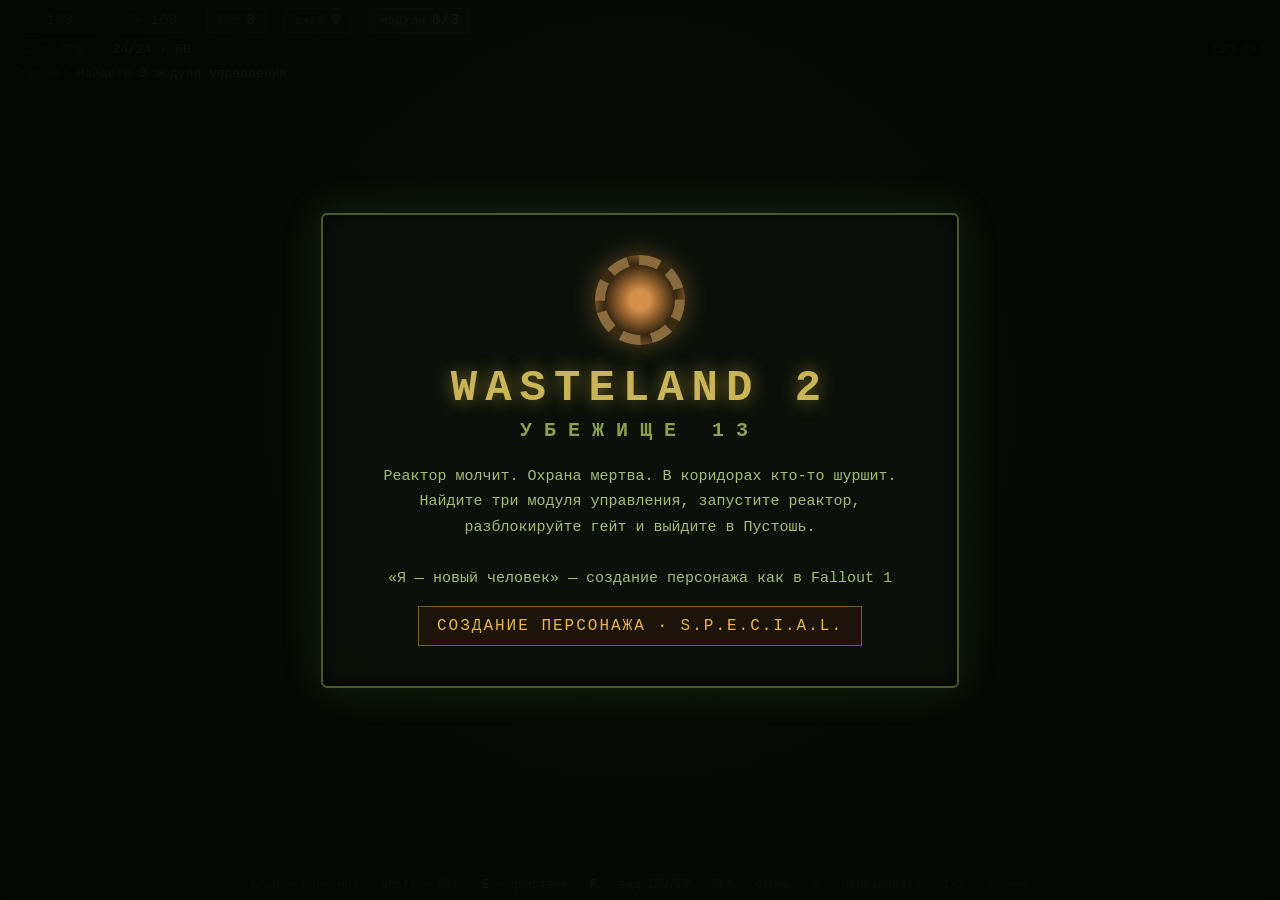
==== commit df99b123: "Character creation menu: exact Fallout 1 style (S.P.E.C.I.A.L. dots +1/-1, perks x3, traits x2, skil" ====
--- a/VAULT13_single_file.html
+++ b/VAULT13_single_file.html
@@ -57,6 +57,60 @@
  box-shadow:0 0 25px rgba(214,143,74,0.4);animation:spin 24s linear infinite;}
 @keyframes spin{to{transform:rotate(360deg);}}
 #screen-end h1{color:#e2ecb4;}
+
+/* ===== Меню создания персонажа — копия Fallout 1 (1997) ===== */
+.cc-root{position:fixed;inset:0;z-index:50;display:flex;align-items:center;justify-content:center;
+ background:rgba(0,0,0,.88);font-family:'Courier New',monospace;color:#e8b64c;}
+.cc-frame{width:min(1020px,96vw);max-height:94vh;display:flex;flex-direction:column;
+ border:3px solid #7a5c1e;background:#0d0a05;box-shadow:0 0 0 2px #000,0 0 40px #000 inset;}
+.cc-head{padding:8px 14px;text-align:center;letter-spacing:3px;font-size:13px;
+ border-bottom:2px solid #7a5c1e;color:#f4cf7d;text-transform:uppercase;background:#151007;}
+.cc-body{display:flex;gap:10px;padding:10px;overflow:auto;}
+.cc-col{display:flex;flex-direction:column;gap:10px;}
+.cc-left{width:300px;flex:none}.cc-mid{flex:1;min-width:280px}.cc-right{width:250px;flex:none}
+.cc-panel{border:2px solid #7a5c1e;background:#120d06;position:relative;}
+.cc-panel::before{content:'';position:absolute;inset:3px;border:1px solid #4a3812;pointer-events:none;}
+.cc-inner{padding:10px;}
+.cc-cap{font-size:11px;letter-spacing:2px;color:#f4cf7d;border-bottom:1px solid #4a3812;padding-bottom:4px;margin-bottom:6px;}
+.cc-namerow{display:flex;align-items:center;gap:8px;margin-bottom:8px;}
+.cc-lbl{font-size:11px;letter-spacing:1px;color:#a8843c;}
+.cc-input{flex:1;background:#000;border:1px solid #7a5c1e;color:#ffd97a;font:inherit;padding:3px 6px;outline:none;}
+.cc-special{display:flex;flex-direction:column;gap:2px;}
+.cc-tag{display:flex;align-items:center;gap:6px;padding:3px 4px;cursor:pointer;border:1px solid transparent;}
+.cc-tag:hover{background:#1c1409;}
+.cc-tag.sel{border-color:#7a5c1e;background:#1c1409;}
+.cc-letter{width:16px;height:16px;line-height:16px;text-align:center;background:#7a5c1e;color:#0d0a05;font-weight:bold;flex:none;}
+.cc-tagname{width:86px;font-size:11px;letter-spacing:1px;}
+.cc-dots{flex:1;font-size:9px;letter-spacing:1px;color:#e8b64c;white-space:nowrap;}
+.cc-mm{width:20px;height:18px;background:#1c1409;border:1px solid #7a5c1e;color:#e8b64c;font:inherit;cursor:pointer;line-height:1;}
+.cc-mm:hover{background:#e8b64c;color:#0d0a05;}
+.cc-pool{margin-top:8px;font-size:11px;color:#a8843c;}
+.cc-btn{display:block;width:100%;margin-top:8px;padding:6px;background:#1c1409;border:1px solid #7a5c1e;
+ color:#e8b64c;font:inherit;font-size:11px;letter-spacing:1px;cursor:pointer;text-align:center;}
+.cc-btn:hover{background:#e8b64c;color:#0d0a05;}
+.cc-descp{min-height:120px;}
+.cc-big{font-size:20px;letter-spacing:4px;color:#f4cf7d;font-weight:bold;}
+.cc-descp h3{margin:2px 0 6px;font-size:13px;letter-spacing:2px;}
+.cc-descp p{margin:4px 0;font-size:11px;line-height:1.45;color:#c79c4b;}
+.cc-note{color:#8a6c33 !important;font-style:italic;}
+.cc-list{max-height:120px;overflow-y:auto;display:flex;flex-direction:column;gap:2px;}
+.cc-item{padding:4px 6px;border:1px solid #33260d;cursor:pointer;font-size:10px;}
+.cc-item b{display:block;color:#e8b64c;letter-spacing:1px;}
+.cc-item span{color:#9c7c3c;} .cc-item i{color:#6f5a2a;}
+.cc-item.on{border-color:#e8b64c;background:#241a0b;}
+.cc-item.off{opacity:.35;cursor:not-allowed;}
+.cc-skills .cc-skill{display:flex;justify-content:space-between;font-size:10px;padding:2px 4px;color:#c79c4b;}
+.cc-skill b{color:#ffd97a;}
+.cc-cycle{display:flex;align-items:center;gap:6px;margin:6px 0;}
+.cc-cycle .cc-lbl{width:104px;flex:none;}
+.cc-val{flex:1;text-align:center;font-size:11px;color:#ffd97a;border:1px solid #4a3812;padding:2px 4px;background:#000;}
+.cc-foot{display:flex;gap:10px;align-items:center;padding:10px;border-top:2px solid #7a5c1e;background:#151007;}
+.cc-foot .cc-btn{margin:0;width:auto;padding:8px 16px;flex:none;}
+.cc-go{background:#7a5c1e;color:#0d0a05;font-weight:bold;}
+.cc-hint{flex:1;font-size:10px;color:#6f5a2a;text-align:center;}
+.cc-close{width:26px;height:26px;background:#1c1409;border:1px solid #7a5c1e;color:#e8b64c;cursor:pointer;flex:none;}
+.cc-close:hover{background:#a33;color:#fff;}
+@media (max-width:820px){.cc-body{flex-direction:column}.cc-left,.cc-right{width:auto}}
 
 </style>
 </head>
@@ -99,7 +153,8 @@
       <p>Реактор молчит. Охрана мертва. В коридорах кто-то шуршит.<br>
       Найдите три модуля управления, запустите реактор,<br>
       разблокируйте гейт и выйдите в Пустошь.</p>
-      <p class="press">— нажмите любую клавишу —</p>
+      <p class="press">«Я — новый человек» — создание персонажа как в Fallout 1</p>
+ <button id="btn-char" style="display:block;margin:14px auto 0;padding:10px 18px;background:#1c1409;border:1px solid #7a5c1e;color:#e8b64c;font:inherit;letter-spacing:2px;cursor:pointer;">СОЗДАНИЕ ПЕРСОНАЖА · S.P.E.C.I.A.L.</button>
     </div>
   </div>
 
@@ -271,7 +326,7 @@
 function say(text,dur){state.msg=text;state.msgT=dur||3;}
 const keys={};let mouseDown=false,mouseDX=0;
 window.addEventListener('keydown',e=>{
- if(state.mode==='title'){startGame();return;}
+ if(state.mode==='title'){window.CharCreate&&CharCreate.open(applyChar);return;}
  if(state.mode==='end'){if(e.code==='Space')startGame();return;}
  keys[e.code]=true;
  if(e.code==='KeyE')interact();
@@ -360,8 +415,10 @@
    if(e.dead)continue;
    const rr=e.cls==='rat'?12:(e.cls==='mutant'?16:14);
    if(dist(x,y,e.x,e.y)<rr){
-    const head=Math.random()<0.18;
-    const dd=head?Math.round(dmg*2):dmg;
+    const critP=(player.crit||5)/100;
+    const head=Math.random()<0.18||Math.random()<critP;
+    let dd=Math.round(dmg*(player.dmgMul||1));
+    if(head)dd*=2;
     e.hp-=dd;e.alert=8;e.state='chase';
     addFloater(e.x,e.y-20,'-'+dd+(head?' HEAD!':''),head?'#ff6a4a':'#ffd75a');
     spawnBlood(x,y);SFX.hit();
@@ -473,7 +530,7 @@
   if(mouseDX){player.dir+=mouseDX*0.0028;mouseDX=0;}
   if(mx!==0||my!==0){
    const run=(keys.ShiftLeft||keys.ShiftRight)&&player.ap>1;
-   const sp=player.speed*(run?player.runMul:1)*dt;
+   const sp=player.speed*(player.speedMul||1)*(run?player.runMul:1)*dt;
    if(run)player.ap=Math.max(0,player.ap-dt*20);
    const fx=Math.cos(player.dir),fy=Math.sin(player.dir);
    const rx=Math.cos(player.dir+Math.PI/2),ry=Math.sin(player.dir+Math.PI/2);
@@ -487,7 +544,7 @@
  }else{
   if(mx||my){
    const run=(keys.ShiftLeft||keys.ShiftRight)&&player.ap>1;
-   const sp=player.speed*(run?player.runMul:1)*dt;
+   const sp=player.speed*(player.speedMul||1)*(run?player.runMul:1)*dt;
    if(run)player.ap=Math.max(0,player.ap-dt*20);
    const wx=mx-my,wy=mx+my;
    const L=Math.hypot(wx,wy)||1;
@@ -799,7 +856,255 @@
  hud.obj.textContent=obj;
 }
 
+/* ==== CHAR CREATE (Fallout 1) ==== */
+// ============================================================
+//  ВАЛЮТ-13 :: СОЗДАНИЕ ПЕРСОНАЖА — копия меню FALLOUT 1 (1997)
+//  Чёрный фон, янтарные рамки, S.P.E.C.I.A.L. с +1/-1,
+//  перки (+3 очка), черты, возраст/выпоротость/пол,
+//  «Я — новый человек» / «Продолжить», случайный персонаж.
+// ============================================================
+(function(){
+'use strict';
+
+const TAGS=[['STRENGTH','СИЛА','Вы несёте больший вес и сильнее в ближнем бою.',
+ 'Влияет на: урон в ближнем бою, переносимый вес.'],
+['PERCEPTION','ВОСПРИЯТИЕ','Вы лучше видите, слышите и чувствуете подвох.',
+ 'Влияет на: шанс попадания в бою, поиск тайников и ловушек.'],
+['ENDURANCE','СТОЙКОСТЬ','Вы устойчивы к ядам, болезням и радиации.',
+ 'Влияет на: здоровье (HP) за уровень, сопротивление радиации.'],
+['CHARISMA','ХАРИЗМА','Люди тянутся к вам, даже мутанты.',
+ 'Влияет на: цены торговли, поведение союзников.'],
+['INTELLIGENCE','ИНТЕЛЛЕКТ','Вы хорошо обучаемы и понятливы.',
+ 'Влияет на: количество очков навыков за уровень.'],
+['AGILITY','ЛОВКОСТЬ','Вы быстры и точны, тело слушается вас.',
+ 'Влияет на: очки действий (AP) за ход, скрытность.'],
+['LUCK','УДАЧА','Кому-то везёт просто так. Вам — везёт.',
+ 'Влияет на: критические попадания, находки, азартные игры.']];
+
+const SKILLS=[['SMALL ARMS','СТРЕЛКОВОЕ',0],['BIG ARMS','КРУПНОКАЛИБЕРНОЕ',0],
+['MELEE','БЛИЖНИЙ БОЙ',5],['UNARMED','ОРУЖЕЙНИК',5],['THROWING','МЕТНИЕ',0],
+['FIRST AID','МЕДПОМОЩЬ',5],['DOCTOR','ЛЕКАРЬ',0],['SNEAK','СКРЫТНОСТЬ',5],
+['LOCKPICK','ВЗЛОМ ЗАМКОВ',5],['STEAL','КРАЖА',0],['TRAPS','ЛОВУШКИ',5],
+['SCIENCE','НАУКА',0],['REPAIR','РЕМОНТ',0],['SPEECH','РЕЧЬ',5],
+['BARTER','ТОРГОВЛЯ',5],['GAMBLING','АЗАРТНЫЕ ИГРЫ',5],['OUTDOORSMAN','ВЫЖИВАНИЕ',0]];
+
+const PERKS=[
+ ['FAST METABOLISM','УСКОРЖЕННЫЙ МЕТАБОЛИЗМ','Стимпак восстанавливает вдвое больше HP.','Требует: Стойкость 4'],
+ ['NIGHT VISION','НОЧНОЕ ЗРЕНИЕ','Вы видите в темноте лучше обычного.','—'],
+ ['QUICK HANDS','БЫСТРЫЕ РУКИ','Перезарядка оружия стоит на 1 AP меньше.','Требует: Ловкость 6'],
+ ['STEREO SLUGGER','РАЗБИРАЮЩИЙСЯ В ОРУЖИИ','+5% к шансу крит. промаха по врагам.','Требует: Восприятие 5'],
+ ['IRON BACK','ЖЕЛЕЗНАЯ СПИНА','Максимум переносимого веса увеличен на 50 кг.','Требует: Сила 6'],
+ ['DAUNTING BLOW','СОКРУШАЮЩИЙ УДАР','+20% к урону ближнего боя.','Требует: Сила 5'],
+ ['ACTION BOY','ЭНЕРГИЧНЫЙ','Больше очков действий (AP) каждый ход.','Требует: Ловкость 5'],
+ ['BONUS HTH DAMAGE','БОНУС БЕЗОРУЖНОГО','+4 к урону без оружия.','Требует: Без оружия 65'],
+ ['KILLSPREE','ЖАЖДА УБИЙСТВ','+10% урона после серии попаданий.','—'],
+ ['MAGNETIC PERSONALITY','МАГНЕТИЗМ','Вам проще убеждать людей.','Требует: Харизма 6']];
+
+const TRAITS=[
+ ['FAST SHOT','СТРЕЛОК','+2 к первому выстрелу за ход, −2 к остальным.','—'],
+ ['BLIND','СЛЕПОЙ','−10 ко всем проверкам восприятия, но +1 очко навыка.','—'],
+ ['SMALL FRAME','ХРУПКОЕ ТЕЛО','−25 кг к переносимому весу.','—'],
+ ['ONE HANDED','ОДНА ЛЕВАЯ','Владение одной рукой эффективнее на 25%.','Требует: Левая рука'],
+ ['GOOD MANIERERS','ХОРОШИЕ МАНЕРЫ','−10 к торговле, но люди не злятся первыми.','—'],
+ ['SKILLED','УМелец','+5 ко всем навыкам, но −10% к опыту.','—'],
+ ['SEX APPEAL','СЕКСУАЛЬНОСТЬ','+5 к торговле и речи для привлекательных.','—'],
+ ['RAGE','ЯРОСТЬ','+20% урона, но −20% защиты.','—']];
+
+const AGES=[16,17,18,19,20,21,22,23,24,25,26,27,28,29,30];
+const LVL=['ОЧ. МАЛО','МАЛО','НЕМНОГО','МНОГО','ОЧ. МНОГО'];
+const GEND=['МУЖСКОЙ','ЖЕНСКИЙ'];
+
+const c={tag:[5,5,5,5,5,5,5,5],skill:{},perk:[],trait:[],age:25,drunk:2,gender:0,name:'',pool:5};
+SKILLS.forEach(s=>c.skill[s[0]]=s[2]);
+
+let root=null,hudL=null,hudR=null,selTag=0;
+
+function el(tag,cls,txt){const e=document.createElement(tag);if(cls)e.className=cls;if(txt!==undefined)e.textContent=txt;return e;}
+function btnRow(parent,label,cb,cls){const b=el('button','cc-btn'+(cls?' '+cls:''),label);b.onclick=cb;parent.appendChild(b);return b;}
+
+// ------- рамка Fallout 1: двойная янтарная линия -------
+function panel(cls){
+ const p=el('div','cc-panel'+(cls?' '+cls:''));
+ const inner=el('div','cc-inner');p.appendChild(inner);
+ return {outer:p,inner:inner};
+}
+
+function open(onDone){
+ if(root){root.style.display='flex';return;}
+ root=el('div','cc-root');
+ root.innerHTML='<div class="cc-frame">'
+ +'<div class="cc-head">УБЕЖИЩЕ 13 · АННО 2161 · РЕГИСТРАЦИЯ НОВОГО ЖИТЕЛЯ</div>'
+ +'<div class="cc-body">'
+ +'<div class="cc-col cc-left"></div>'
+ +'<div class="cc-col cc-mid"></div>'
+ +'<div class="cc-col cc-right"></div>'
+ +'</div><div class="cc-foot"></div></div>';
+ document.body.appendChild(root);
+
+ const left=root.querySelector('.cc-left');
+ const mid=root.querySelector('.cc-mid');
+ const right=root.querySelector('.cc-right');
+ const foot=root.querySelector('.cc-foot');
+
+ // ==== ЛЕВО: имя + S.P.E.C.I.A.L. ====
+ const pn=panel();left.appendChild(pn.outer);
+ const nameRow=el('div','cc-namerow');
+ nameRow.appendChild(el('span','cc-lbl','ИМЯ:'));
+ const inp=el('input','cc-input');inp.maxLength=15;inp.placeholder='Уроженец Убежища';
+ inp.oninput=()=>{c.name=inp.value;};nameRow.appendChild(inp);pn.inner.appendChild(nameRow);
+
+ const sp=el('div','cc-special');
+ TAGS.forEach((t,i)=>{
+  const row=el('div','cc-tag'+(i===selTag?' sel':''));
+  const letter=el('span','cc-letter',t[0][0]);
+  const nm=el('span','cc-tagname',t[1]);
+  const minus=el('button','cc-mm','−');minus.onclick=(e)=>{e.stopPropagation();chgTag(i,-1);};
+  const dots=el('span','cc-dots');
+  const plus=el('button','cc-mm','+');plus.onclick=(e)=>{e.stopPropagation();chgTag(i,1);};
+  row.append(letter,nm,minus,dots,plus);
+  row.onclick=()=>{selTag=i;refreshSpecial();showDesc();};
+  sp.appendChild(row);
+ });
+ pn.inner.appendChild(sp);
+ const poolRow=el('div','cc-pool');poolRow.id='cc-pool';pn.inner.appendChild(poolRow);
+ const rndBtn=btnRow(pn.inner,'⟳ СЛУЧАЙНЫЙ ПЕРСОНАЖ',rollAll,'cc-wide');
+
+ // ==== ЦЕНТР: описание выбранного + перки + черты ====
+ const d=panel('cc-descp');mid.appendChild(d.outer);
+ d.outer.id='cc-desc';
+ showDesc();
+
+ const pk=panel();pk.outer.className='cc-panel cc-listp';
+ pk.inner.appendChild(el('div','cc-cap','ПЕРКИ  (выберите до 3)'));
+ const pl=el('div','cc-list');pk.inner.appendChild(pl);
+ PERKS.forEach((p,i)=>{
+  const it=el('div','cc-item'+(p[3].startsWith('Требует')&&!perkOK(i)?' off':''));
+  it.innerHTML='<b>'+p[1]+'</b><span>'+p[2]+' <i>'+p[3]+'</i></span>';
+  it.onclick=()=>{if(perkOK(i))tog(c.perk,i,3);renderPerks();};
+  pl.appendChild(it);
+ });
+ mid.appendChild(pk.outer);
+
+ const tr=panel();tr.outer.className='cc-panel cc-listp';
+ tr.inner.appendChild(el('div','cc-cap','ЧЕРТЫ  (до 2)'));
+ const tl=el('div','cc-list');tr.inner.appendChild(tl);
+ TRAITS.forEach((p,i)=>{
+  const it=el('div','cc-item');
+  it.innerHTML='<b>'+p[1]+'</b><span>'+p[2]+' <i>'+p[3]+'</i></span>';
+  it.onclick=()=>{tog(c.trait,i,2);renderTraits();};
+  tl.appendChild(it);
+ });
+ mid.appendChild(tr.outer);
+
+ // ==== ПРАВО: навыки + анкета ====
+ const sk=panel();sk.outer.className='cc-panel cc-listp';
+ sk.inner.appendChild(el('div','cc-cap','НАВЫКИ  (+5 очков, базовые отмечены ★)'));
+ const sl=el('div','cc-list cc-skills');sk.inner.appendChild(sl);
+ SKILLS.forEach(s=>{
+  const it=el('div','cc-skill');
+  it.innerHTML='<span>'+(s[2]>0?'★ ':'')+s[1]+'</span><b id="ccsk-'+s[0]+'">'+s[2]+'</b>';
+  sl.appendChild(it);
+ });
+ right.appendChild(sk.outer);
+
+ const q=panel();right.appendChild(q.outer);
+ q.inner.appendChild(el('div','cc-cap','ЛИЧНОЕ ДЕЛО'));
+ q.inner.appendChild(mkCycle('ВОЗРАСТ',()=>AGES.indexOf(c.age),(v)=>{c.age=AGES[v];},AGES.length));
+ q.inner.appendChild(mkCycle('ВЫПОРОТНОСТЬ',()=>c.drunk,(v)=>{c.drunk=v;},LVL.length,LVL));
+ q.inner.appendChild(mkCycle('ПОЛ',()=>c.gender,(v)=>{c.gender=v;},GEND.length,GEND));
+ right.appendChild(q.outer);
+
+ // ==== ФУТ ====
+ btnRow(foot,'« Я — НОВЫЙ ЧЕЛОВЕК »',()=>{if(!c.name)c.name='Уроженец Убежища';close();onDone&&onDone(snapshot());},'cc-go');
+ btnRow(foot,'ПРОДОЛЖИТЬ ▸',()=>{if(!c.name)c.name='Уроженец Убежища';close();onDone&&onDone(snapshot());});
+ foot.appendChild(el('span','cc-hint','[Esc] — вернуться к игре без изменений'));
+ const esc=el('button','cc-close','✕');esc.onclick=()=>{close();};foot.appendChild(esc);
+
+ refreshSpecial();renderPerks();renderTraits();
+}
+
+function mkCycle(label,get,set,len,names){
+ const row=el('div','cc-cycle');
+ row.appendChild(el('span','cc-lbl',label));
+ const m=el('button','cc-mm','◄');const v=el('span','cc-val');const p=el('button','cc-mm','►');
+ const upd=()=>{v.textContent=names?names[get()]:String(get()+ (label==='ВОЗРАСТ'?0:1));};
+ m.onclick=()=>{set((get()-1+len)%len);upd();};p.onclick=()=>{set((get()+1)%len);upd();};
+ row.append(m,v,p);upd();return row;
+}
+
+function chgTag(i,d){
+ const v=c.tag[i]+d;
+ if(d>0){if(c.pool<=0||v>10)return;c.pool--;}
+ else{if(v<1)return;c.pool++;}
+ c.tag[i]=v;refreshSpecial();showDesc();updateDerived();
+}
+function perkOK(i){
+ const t=c.tag;switch(PERKS[i][0]){
+  case 'FAST METABOLISM':return t[2]>=4;case 'QUICK HANDS':return t[5]>=6;
+  case 'STEREO SLUGGER':return t[1]>=5;case 'IRON BACK':return t[0]>=6;
+  case 'DAUNTING BLOW':return t[0]>=5;case 'ACTION BOY':return t[5]>=5;
+  case 'BONUS HTH DAMAGE':return (c.skill.UNARMED||0)>=65;case 'MAGNETIC PERSONALITY':return t[3]>=6;
+  default:return true;}
+}
+function tog(arr,i,max){
+ const x=arr.indexOf(i);
+ if(x>=0)arr.splice(x,1);else{if(arr.length>=max)return;arr.push(i);}
+}
+function renderList(node,arr,data){
+ [...node.children].forEach((ch,j)=>{ch.classList.toggle('on',arr.includes(j));});
+}
+function renderPerks(){renderList(root.querySelector('#cc-desc').nextSibling?document.querySelectorAll('.cc-list')[0]:document.querySelectorAll('.cc-list')[0],c.perk);}
+function renderTraits(){renderList(document.querySelectorAll('.cc-list')[1],c.trait);}
+
+function refreshSpecial(){
+ const rows=root.querySelectorAll('.cc-tag');
+ rows.forEach((r,i)=>{
+  r.classList.toggle('sel',i===selTag);
+  const dots=r.querySelector('.cc-dots');dots.textContent='●'.repeat(c.tag[i])+'○'.repeat(10-c.tag[i]);
+ });
+ document.getElementById('cc-pool').textContent='Свободных очков характеристик: '+c.pool+'  (всего S.P.E.C.I.A.L.: '+c.tag.reduce((a,b)=>a+b,0)+'/40)';
+ updateDerived();
+}
+function showDesc(){
+ const t=TAGS[selTag];
+ const d=document.getElementById('cc-desc').querySelector('.cc-inner');
+ d.innerHTML='<div class="cc-big">'+t[0]+'</div><h3>'+t[1]+'</h3><p>'+t[2]+'</p><p class="cc-note">'+t[3]+'</p>';
+}
+function updateDerived(){
+ const hp=15+c.tag[2]*3, ap=5+Math.floor(c.tag[5]/2);
+ const pts=SKILLS.filter(s=>s[2]>0).length; // базовые можно качать бесплатно
+ let spent=0;SKILLS.forEach(s=>{spent+=c.skill[s[0]]-s[2];});
+ SKILLS.forEach(s=>{const n=document.getElementById('ccsk-'+s[0]);if(n)n.textContent=c.skill[s[0]];});
+ const f=document.querySelector('.cc-foot');if(!f)return;
+ f.dataset.hp=hp;f.dataset.ap=ap;
+}
+
+function rollAll(){
+ for(let i=0;i<7;i++){const a=Math.floor(Math.random()*7),b=Math.floor(Math.random()*7);
+  const va=c.tag[a]+1,vb=c.tag[b]-1;if(va<=10&&vb>=1&&a!==b){c.tag[a]=va;c.tag[b]=vb;}}
+ c.age=AGES[Math.floor(Math.random()*AGES.length)];
+ c.drunk=Math.floor(Math.random()*LVL.length);
+ c.perk=[];while(c.perk.length<3){const i=Math.floor(Math.random()*PERKS.length);if(!c.perk.includes(i)&&perkOK(i))c.perk.push(i);}
+ c.trait=[];for(let k=0;k<2;k++){const i=Math.floor(Math.random()*TRAITS.length);if(!c.trait.includes(i))c.trait.push(i);}
+ refreshSpecial();renderPerks();renderTraits();
+}
+
+function snapshot(){
+ return {name:c.name||'Уроженец Убежища',tag:c.tag.slice(),
+  hpMax:15+c.tag[2]*3,apMax:5+Math.floor(c.tag[5]/2),
+  speedMul:0.9+c.tag[5]*0.03, dmgMul:0.85+c.tag[0]*0.06,
+  crit:5+c.tag[6], perks:c.perk.map(i=>PERKS[i][1]), traits:c.trait.map(i=>TRAITS[i][1]),
+  age:c.age,gender:c.gender};
+}
+function close(){if(root)root.style.display='none';}
+
+window.CharCreate={open:open};
+})();
+
 // ===== GAME FLOW =====
+let CHAR=null;
+function applyChar(ch){CHAR=ch;player.maxhp=ch.hpMax;player.hp=ch.hpMax;player.maxap=50+ch.apMax*5;player.ap=player.maxap;player.speedMul=ch.speedMul;player.dmgMul=ch.dmgMul;player.crit=ch.crit;say(ch.name+' · S:'+ch.tag[0]+' P:'+ch.tag[1]+' E:'+ch.tag[2]+' Ch:'+ch.tag[3]+' I:'+ch.tag[4]+' A:'+ch.tag[5]+' L:'+ch.tag[6]+' · HP '+ch.hpMax+' · крит '+ch.crit+'%',7);if(ch.perks.length)say('Перки: '+ch.perks.join(', '),6);startGame();}
+document.addEventListener('DOMContentLoaded',()=>{const b=document.getElementById('btn-char');if(b)b.onclick=()=>CharCreate.open(applyChar);});
 function startGame(){
  document.getElementById('screen-title').classList.add('hidden');
  resetGame();
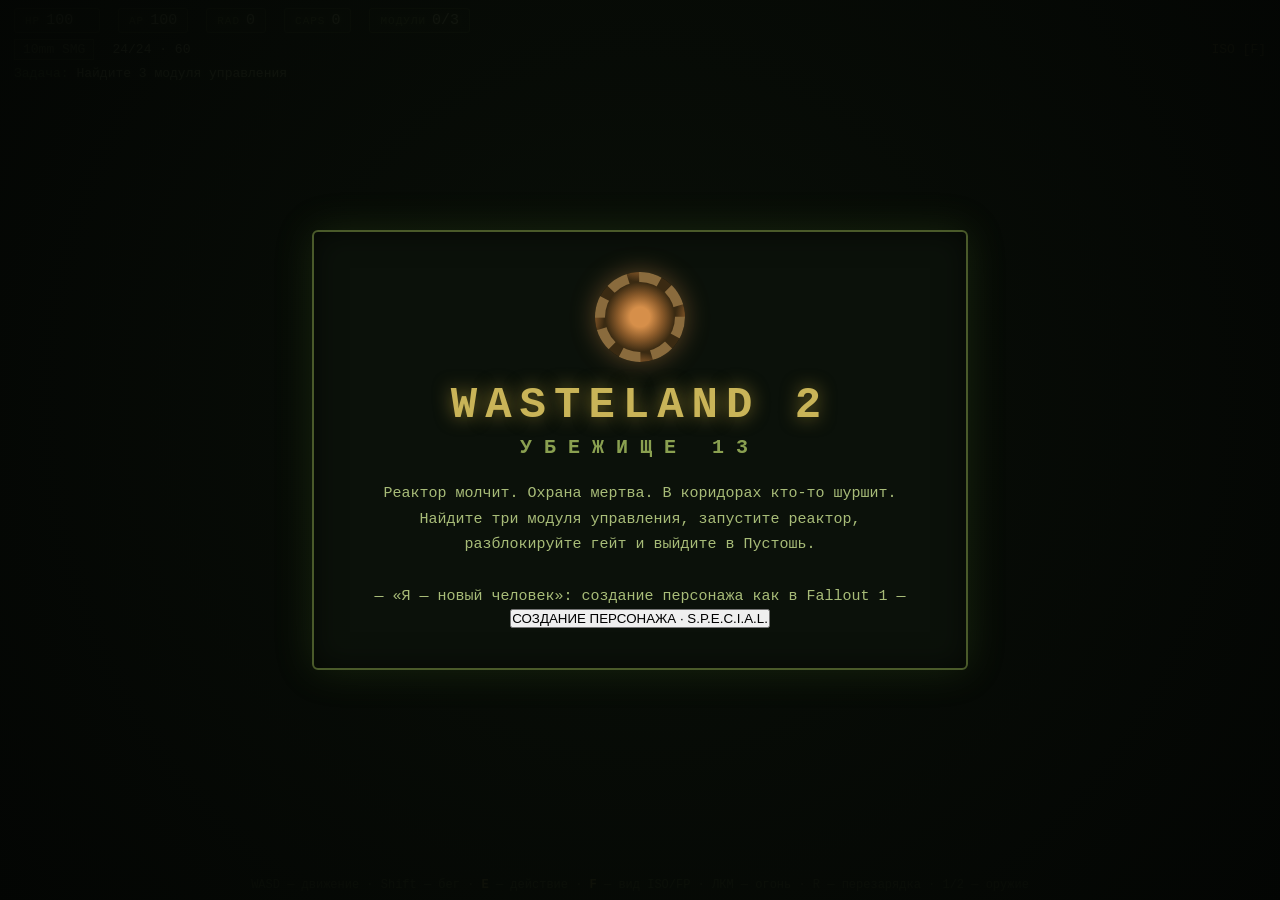
==== commit c40e8d82: "Add Fallout 1 style character creation menu - Implement S.P.E.C.I.A.L. attribute allocation with +/-" ====
--- a/VAULT13_single_file.html
+++ b/VAULT13_single_file.html
@@ -58,6 +58,8 @@
 @keyframes spin{to{transform:rotate(360deg);}}
 #screen-end h1{color:#e2ecb4;}
 
+</style>
+<style>
 /* ===== Меню создания персонажа — копия Fallout 1 (1997) ===== */
 .cc-root{position:fixed;inset:0;z-index:50;display:flex;align-items:center;justify-content:center;
  background:rgba(0,0,0,.88);font-family:'Courier New',monospace;color:#e8b64c;}
@@ -153,8 +155,8 @@
       <p>Реактор молчит. Охрана мертва. В коридорах кто-то шуршит.<br>
       Найдите три модуля управления, запустите реактор,<br>
       разблокируйте гейт и выйдите в Пустошь.</p>
-      <p class="press">«Я — новый человек» — создание персонажа как в Fallout 1</p>
- <button id="btn-char" style="display:block;margin:14px auto 0;padding:10px 18px;background:#1c1409;border:1px solid #7a5c1e;color:#e8b64c;font:inherit;letter-spacing:2px;cursor:pointer;">СОЗДАНИЕ ПЕРСОНАЖА · S.P.E.C.I.A.L.</button>
+      <p class="press">— «Я — новый человек»: создание персонажа как в Fallout 1 —</p>
+      <button id="btn-char" class="press-btn">СОЗДАНИЕ ПЕРСОНАЖА · S.P.E.C.I.A.L.</button>
     </div>
   </div>
 
@@ -312,7 +314,8 @@
  view:'iso',weapon:0,weapons:[
  {name:'10mm SMG',sprite:'handsRifle',dmg:7,spread:0.09,rate:0.14,clip:24,ammo:'ammo10',auto:true,sfx:'smg'},
  {name:'Pipe Rifle',sprite:'handsPistol',dmg:16,spread:0.04,rate:0.55,clip:6,ammo:'ammoShot',auto:false,sfx:'shotgun'}],
- clips:[24,6],reserve:{ammo10:60,ammoShot:12},reloading:0,fireCool:0,bob:0,recoil:0,flash:0,hurt:0,invuln:0,keycard:false};
+ clips:[24,6],reserve:{ammo10:60,ammoShot:12},reloading:0,fireCool:0,bob:0,recoil:0,flash:0,hurt:0,invuln:0,keycard:false,
+ aim:35}; // шанс попадания = SKILL + aim - дистанция/10 (как в F1)
 
 // ===== AUDIO =====
 let AC=null;
@@ -327,7 +330,7 @@
 const keys={};let mouseDown=false,mouseDX=0;
 window.addEventListener('keydown',e=>{
  if(state.mode==='title'){window.CharCreate&&CharCreate.open(applyChar);return;}
- if(state.mode==='end'){if(e.code==='Space')startGame();return;}
+ if(state.mode==='end'){if(e.code==='Space'){window.CharCreate&&CharCreate.open(applyChar);return;}}
  keys[e.code]=true;
  if(e.code==='KeyE')interact();
  if(e.code==='KeyR')reload();
@@ -415,6 +418,9 @@
    if(e.dead)continue;
    const rr=e.cls==='rat'?12:(e.cls==='mutant'?16:14);
    if(dist(x,y,e.x,e.y)<rr){
+    // шанс попадания как в Fallout 1: навык + прицел - дистанция; промах = пуля прошла мимо
+    const chance=clamp(player.aim+ (CHAR?CHAR.skill.SMALL_ARMS||35:35) - d/10,8,95);
+    if(Math.random()*100>chance)return;
     const critP=(player.crit||5)/100;
     const head=Math.random()<0.18||Math.random()<critP;
     let dd=Math.round(dmg*(player.dmgMul||1));
@@ -856,259 +862,29 @@
  hud.obj.textContent=obj;
 }
 
-/* ==== CHAR CREATE (Fallout 1) ==== */
-// ============================================================
-//  ВАЛЮТ-13 :: СОЗДАНИЕ ПЕРСОНАЖА — копия меню FALLOUT 1 (1997)
-//  Чёрный фон, янтарные рамки, S.P.E.C.I.A.L. с +1/-1,
-//  перки (+3 очка), черты, возраст/выпоротость/пол,
-//  «Я — новый человек» / «Продолжить», случайный персонаж.
-// ============================================================
-(function(){
-'use strict';
-
-const TAGS=[['STRENGTH','СИЛА','Вы несёте больший вес и сильнее в ближнем бою.',
- 'Влияет на: урон в ближнем бою, переносимый вес.'],
-['PERCEPTION','ВОСПРИЯТИЕ','Вы лучше видите, слышите и чувствуете подвох.',
- 'Влияет на: шанс попадания в бою, поиск тайников и ловушек.'],
-['ENDURANCE','СТОЙКОСТЬ','Вы устойчивы к ядам, болезням и радиации.',
- 'Влияет на: здоровье (HP) за уровень, сопротивление радиации.'],
-['CHARISMA','ХАРИЗМА','Люди тянутся к вам, даже мутанты.',
- 'Влияет на: цены торговли, поведение союзников.'],
-['INTELLIGENCE','ИНТЕЛЛЕКТ','Вы хорошо обучаемы и понятливы.',
- 'Влияет на: количество очков навыков за уровень.'],
-['AGILITY','ЛОВКОСТЬ','Вы быстры и точны, тело слушается вас.',
- 'Влияет на: очки действий (AP) за ход, скрытность.'],
-['LUCK','УДАЧА','Кому-то везёт просто так. Вам — везёт.',
- 'Влияет на: критические попадания, находки, азартные игры.']];
-
-const SKILLS=[['SMALL ARMS','СТРЕЛКОВОЕ',0],['BIG ARMS','КРУПНОКАЛИБЕРНОЕ',0],
-['MELEE','БЛИЖНИЙ БОЙ',5],['UNARMED','ОРУЖЕЙНИК',5],['THROWING','МЕТНИЕ',0],
-['FIRST AID','МЕДПОМОЩЬ',5],['DOCTOR','ЛЕКАРЬ',0],['SNEAK','СКРЫТНОСТЬ',5],
-['LOCKPICK','ВЗЛОМ ЗАМКОВ',5],['STEAL','КРАЖА',0],['TRAPS','ЛОВУШКИ',5],
-['SCIENCE','НАУКА',0],['REPAIR','РЕМОНТ',0],['SPEECH','РЕЧЬ',5],
-['BARTER','ТОРГОВЛЯ',5],['GAMBLING','АЗАРТНЫЕ ИГРЫ',5],['OUTDOORSMAN','ВЫЖИВАНИЕ',0]];
-
-const PERKS=[
- ['FAST METABOLISM','УСКОРЖЕННЫЙ МЕТАБОЛИЗМ','Стимпак восстанавливает вдвое больше HP.','Требует: Стойкость 4'],
- ['NIGHT VISION','НОЧНОЕ ЗРЕНИЕ','Вы видите в темноте лучше обычного.','—'],
- ['QUICK HANDS','БЫСТРЫЕ РУКИ','Перезарядка оружия стоит на 1 AP меньше.','Требует: Ловкость 6'],
- ['STEREO SLUGGER','РАЗБИРАЮЩИЙСЯ В ОРУЖИИ','+5% к шансу крит. промаха по врагам.','Требует: Восприятие 5'],
- ['IRON BACK','ЖЕЛЕЗНАЯ СПИНА','Максимум переносимого веса увеличен на 50 кг.','Требует: Сила 6'],
- ['DAUNTING BLOW','СОКРУШАЮЩИЙ УДАР','+20% к урону ближнего боя.','Требует: Сила 5'],
- ['ACTION BOY','ЭНЕРГИЧНЫЙ','Больше очков действий (AP) каждый ход.','Требует: Ловкость 5'],
- ['BONUS HTH DAMAGE','БОНУС БЕЗОРУЖНОГО','+4 к урону без оружия.','Требует: Без оружия 65'],
- ['KILLSPREE','ЖАЖДА УБИЙСТВ','+10% урона после серии попаданий.','—'],
- ['MAGNETIC PERSONALITY','МАГНЕТИЗМ','Вам проще убеждать людей.','Требует: Харизма 6']];
-
-const TRAITS=[
- ['FAST SHOT','СТРЕЛОК','+2 к первому выстрелу за ход, −2 к остальным.','—'],
- ['BLIND','СЛЕПОЙ','−10 ко всем проверкам восприятия, но +1 очко навыка.','—'],
- ['SMALL FRAME','ХРУПКОЕ ТЕЛО','−25 кг к переносимому весу.','—'],
- ['ONE HANDED','ОДНА ЛЕВАЯ','Владение одной рукой эффективнее на 25%.','Требует: Левая рука'],
- ['GOOD MANIERERS','ХОРОШИЕ МАНЕРЫ','−10 к торговле, но люди не злятся первыми.','—'],
- ['SKILLED','УМелец','+5 ко всем навыкам, но −10% к опыту.','—'],
- ['SEX APPEAL','СЕКСУАЛЬНОСТЬ','+5 к торговле и речи для привлекательных.','—'],
- ['RAGE','ЯРОСТЬ','+20% урона, но −20% защиты.','—']];
-
-const AGES=[16,17,18,19,20,21,22,23,24,25,26,27,28,29,30];
-const LVL=['ОЧ. МАЛО','МАЛО','НЕМНОГО','МНОГО','ОЧ. МНОГО'];
-const GEND=['МУЖСКОЙ','ЖЕНСКИЙ'];
-
-const c={tag:[5,5,5,5,5,5,5,5],skill:{},perk:[],trait:[],age:25,drunk:2,gender:0,name:'',pool:5};
-SKILLS.forEach(s=>c.skill[s[0]]=s[2]);
-
-let root=null,hudL=null,hudR=null,selTag=0;
-
-function el(tag,cls,txt){const e=document.createElement(tag);if(cls)e.className=cls;if(txt!==undefined)e.textContent=txt;return e;}
-function btnRow(parent,label,cb,cls){const b=el('button','cc-btn'+(cls?' '+cls:''),label);b.onclick=cb;parent.appendChild(b);return b;}
-
-// ------- рамка Fallout 1: двойная янтарная линия -------
-function panel(cls){
- const p=el('div','cc-panel'+(cls?' '+cls:''));
- const inner=el('div','cc-inner');p.appendChild(inner);
- return {outer:p,inner:inner};
-}
-
-function open(onDone){
- if(root){root.style.display='flex';return;}
- root=el('div','cc-root');
- root.innerHTML='<div class="cc-frame">'
- +'<div class="cc-head">УБЕЖИЩЕ 13 · АННО 2161 · РЕГИСТРАЦИЯ НОВОГО ЖИТЕЛЯ</div>'
- +'<div class="cc-body">'
- +'<div class="cc-col cc-left"></div>'
- +'<div class="cc-col cc-mid"></div>'
- +'<div class="cc-col cc-right"></div>'
- +'</div><div class="cc-foot"></div></div>';
- document.body.appendChild(root);
-
- const left=root.querySelector('.cc-left');
- const mid=root.querySelector('.cc-mid');
- const right=root.querySelector('.cc-right');
- const foot=root.querySelector('.cc-foot');
-
- // ==== ЛЕВО: имя + S.P.E.C.I.A.L. ====
- const pn=panel();left.appendChild(pn.outer);
- const nameRow=el('div','cc-namerow');
- nameRow.appendChild(el('span','cc-lbl','ИМЯ:'));
- const inp=el('input','cc-input');inp.maxLength=15;inp.placeholder='Уроженец Убежища';
- inp.oninput=()=>{c.name=inp.value;};nameRow.appendChild(inp);pn.inner.appendChild(nameRow);
-
- const sp=el('div','cc-special');
- TAGS.forEach((t,i)=>{
-  const row=el('div','cc-tag'+(i===selTag?' sel':''));
-  const letter=el('span','cc-letter',t[0][0]);
-  const nm=el('span','cc-tagname',t[1]);
-  const minus=el('button','cc-mm','−');minus.onclick=(e)=>{e.stopPropagation();chgTag(i,-1);};
-  const dots=el('span','cc-dots');
-  const plus=el('button','cc-mm','+');plus.onclick=(e)=>{e.stopPropagation();chgTag(i,1);};
-  row.append(letter,nm,minus,dots,plus);
-  row.onclick=()=>{selTag=i;refreshSpecial();showDesc();};
-  sp.appendChild(row);
- });
- pn.inner.appendChild(sp);
- const poolRow=el('div','cc-pool');poolRow.id='cc-pool';pn.inner.appendChild(poolRow);
- const rndBtn=btnRow(pn.inner,'⟳ СЛУЧАЙНЫЙ ПЕРСОНАЖ',rollAll,'cc-wide');
-
- // ==== ЦЕНТР: описание выбранного + перки + черты ====
- const d=panel('cc-descp');mid.appendChild(d.outer);
- d.outer.id='cc-desc';
- showDesc();
-
- const pk=panel();pk.outer.className='cc-panel cc-listp';
- pk.inner.appendChild(el('div','cc-cap','ПЕРКИ  (выберите до 3)'));
- const pl=el('div','cc-list');pk.inner.appendChild(pl);
- PERKS.forEach((p,i)=>{
-  const it=el('div','cc-item'+(p[3].startsWith('Требует')&&!perkOK(i)?' off':''));
-  it.innerHTML='<b>'+p[1]+'</b><span>'+p[2]+' <i>'+p[3]+'</i></span>';
-  it.onclick=()=>{if(perkOK(i))tog(c.perk,i,3);renderPerks();};
-  pl.appendChild(it);
- });
- mid.appendChild(pk.outer);
-
- const tr=panel();tr.outer.className='cc-panel cc-listp';
- tr.inner.appendChild(el('div','cc-cap','ЧЕРТЫ  (до 2)'));
- const tl=el('div','cc-list');tr.inner.appendChild(tl);
- TRAITS.forEach((p,i)=>{
-  const it=el('div','cc-item');
-  it.innerHTML='<b>'+p[1]+'</b><span>'+p[2]+' <i>'+p[3]+'</i></span>';
-  it.onclick=()=>{tog(c.trait,i,2);renderTraits();};
-  tl.appendChild(it);
- });
- mid.appendChild(tr.outer);
-
- // ==== ПРАВО: навыки + анкета ====
- const sk=panel();sk.outer.className='cc-panel cc-listp';
- sk.inner.appendChild(el('div','cc-cap','НАВЫКИ  (+5 очков, базовые отмечены ★)'));
- const sl=el('div','cc-list cc-skills');sk.inner.appendChild(sl);
- SKILLS.forEach(s=>{
-  const it=el('div','cc-skill');
-  it.innerHTML='<span>'+(s[2]>0?'★ ':'')+s[1]+'</span><b id="ccsk-'+s[0]+'">'+s[2]+'</b>';
-  sl.appendChild(it);
- });
- right.appendChild(sk.outer);
-
- const q=panel();right.appendChild(q.outer);
- q.inner.appendChild(el('div','cc-cap','ЛИЧНОЕ ДЕЛО'));
- q.inner.appendChild(mkCycle('ВОЗРАСТ',()=>AGES.indexOf(c.age),(v)=>{c.age=AGES[v];},AGES.length));
- q.inner.appendChild(mkCycle('ВЫПОРОТНОСТЬ',()=>c.drunk,(v)=>{c.drunk=v;},LVL.length,LVL));
- q.inner.appendChild(mkCycle('ПОЛ',()=>c.gender,(v)=>{c.gender=v;},GEND.length,GEND));
- right.appendChild(q.outer);
-
- // ==== ФУТ ====
- btnRow(foot,'« Я — НОВЫЙ ЧЕЛОВЕК »',()=>{if(!c.name)c.name='Уроженец Убежища';close();onDone&&onDone(snapshot());},'cc-go');
- btnRow(foot,'ПРОДОЛЖИТЬ ▸',()=>{if(!c.name)c.name='Уроженец Убежища';close();onDone&&onDone(snapshot());});
- foot.appendChild(el('span','cc-hint','[Esc] — вернуться к игре без изменений'));
- const esc=el('button','cc-close','✕');esc.onclick=()=>{close();};foot.appendChild(esc);
-
- refreshSpecial();renderPerks();renderTraits();
-}
-
-function mkCycle(label,get,set,len,names){
- const row=el('div','cc-cycle');
- row.appendChild(el('span','cc-lbl',label));
- const m=el('button','cc-mm','◄');const v=el('span','cc-val');const p=el('button','cc-mm','►');
- const upd=()=>{v.textContent=names?names[get()]:String(get()+ (label==='ВОЗРАСТ'?0:1));};
- m.onclick=()=>{set((get()-1+len)%len);upd();};p.onclick=()=>{set((get()+1)%len);upd();};
- row.append(m,v,p);upd();return row;
-}
-
-function chgTag(i,d){
- const v=c.tag[i]+d;
- if(d>0){if(c.pool<=0||v>10)return;c.pool--;}
- else{if(v<1)return;c.pool++;}
- c.tag[i]=v;refreshSpecial();showDesc();updateDerived();
-}
-function perkOK(i){
- const t=c.tag;switch(PERKS[i][0]){
-  case 'FAST METABOLISM':return t[2]>=4;case 'QUICK HANDS':return t[5]>=6;
-  case 'STEREO SLUGGER':return t[1]>=5;case 'IRON BACK':return t[0]>=6;
-  case 'DAUNTING BLOW':return t[0]>=5;case 'ACTION BOY':return t[5]>=5;
-  case 'BONUS HTH DAMAGE':return (c.skill.UNARMED||0)>=65;case 'MAGNETIC PERSONALITY':return t[3]>=6;
-  default:return true;}
-}
-function tog(arr,i,max){
- const x=arr.indexOf(i);
- if(x>=0)arr.splice(x,1);else{if(arr.length>=max)return;arr.push(i);}
-}
-function renderList(node,arr,data){
- [...node.children].forEach((ch,j)=>{ch.classList.toggle('on',arr.includes(j));});
-}
-function renderPerks(){renderList(root.querySelector('#cc-desc').nextSibling?document.querySelectorAll('.cc-list')[0]:document.querySelectorAll('.cc-list')[0],c.perk);}
-function renderTraits(){renderList(document.querySelectorAll('.cc-list')[1],c.trait);}
-
-function refreshSpecial(){
- const rows=root.querySelectorAll('.cc-tag');
- rows.forEach((r,i)=>{
-  r.classList.toggle('sel',i===selTag);
-  const dots=r.querySelector('.cc-dots');dots.textContent='●'.repeat(c.tag[i])+'○'.repeat(10-c.tag[i]);
- });
- document.getElementById('cc-pool').textContent='Свободных очков характеристик: '+c.pool+'  (всего S.P.E.C.I.A.L.: '+c.tag.reduce((a,b)=>a+b,0)+'/40)';
- updateDerived();
-}
-function showDesc(){
- const t=TAGS[selTag];
- const d=document.getElementById('cc-desc').querySelector('.cc-inner');
- d.innerHTML='<div class="cc-big">'+t[0]+'</div><h3>'+t[1]+'</h3><p>'+t[2]+'</p><p class="cc-note">'+t[3]+'</p>';
-}
-function updateDerived(){
- const hp=15+c.tag[2]*3, ap=5+Math.floor(c.tag[5]/2);
- const pts=SKILLS.filter(s=>s[2]>0).length; // базовые можно качать бесплатно
- let spent=0;SKILLS.forEach(s=>{spent+=c.skill[s[0]]-s[2];});
- SKILLS.forEach(s=>{const n=document.getElementById('ccsk-'+s[0]);if(n)n.textContent=c.skill[s[0]];});
- const f=document.querySelector('.cc-foot');if(!f)return;
- f.dataset.hp=hp;f.dataset.ap=ap;
-}
-
-function rollAll(){
- for(let i=0;i<7;i++){const a=Math.floor(Math.random()*7),b=Math.floor(Math.random()*7);
-  const va=c.tag[a]+1,vb=c.tag[b]-1;if(va<=10&&vb>=1&&a!==b){c.tag[a]=va;c.tag[b]=vb;}}
- c.age=AGES[Math.floor(Math.random()*AGES.length)];
- c.drunk=Math.floor(Math.random()*LVL.length);
- c.perk=[];while(c.perk.length<3){const i=Math.floor(Math.random()*PERKS.length);if(!c.perk.includes(i)&&perkOK(i))c.perk.push(i);}
- c.trait=[];for(let k=0;k<2;k++){const i=Math.floor(Math.random()*TRAITS.length);if(!c.trait.includes(i))c.trait.push(i);}
- refreshSpecial();renderPerks();renderTraits();
-}
-
-function snapshot(){
- return {name:c.name||'Уроженец Убежища',tag:c.tag.slice(),
-  hpMax:15+c.tag[2]*3,apMax:5+Math.floor(c.tag[5]/2),
-  speedMul:0.9+c.tag[5]*0.03, dmgMul:0.85+c.tag[0]*0.06,
-  crit:5+c.tag[6], perks:c.perk.map(i=>PERKS[i][1]), traits:c.trait.map(i=>TRAITS[i][1]),
-  age:c.age,gender:c.gender};
-}
-function close(){if(root)root.style.display='none';}
-
-window.CharCreate={open:open};
-})();
-
 // ===== GAME FLOW =====
-let CHAR=null;
-function applyChar(ch){CHAR=ch;player.maxhp=ch.hpMax;player.hp=ch.hpMax;player.maxap=50+ch.apMax*5;player.ap=player.maxap;player.speedMul=ch.speedMul;player.dmgMul=ch.dmgMul;player.crit=ch.crit;say(ch.name+' · S:'+ch.tag[0]+' P:'+ch.tag[1]+' E:'+ch.tag[2]+' Ch:'+ch.tag[3]+' I:'+ch.tag[4]+' A:'+ch.tag[5]+' L:'+ch.tag[6]+' · HP '+ch.hpMax+' · крит '+ch.crit+'%',7);if(ch.perks.length)say('Перки: '+ch.perks.join(', '),6);startGame();}
-document.addEventListener('DOMContentLoaded',()=>{const b=document.getElementById('btn-char');if(b)b.onclick=()=>CharCreate.open(applyChar);});
 function startGame(){
  document.getElementById('screen-title').classList.add('hidden');
  resetGame();
 }
+let CHAR=null;
+function applyChar(ch){
+ CHAR=ch;
+ player.maxhp=ch.hpMax;player.hp=ch.hpMax;
+ player.maxap=50+ch.apMax*5;player.ap=player.maxap;
+ player.speedMul=ch.speedMul;player.dmgMul=ch.dmgMul;player.crit=ch.crit;
+ // навыки и перки из создания персонажа влияют на бой (как в F1)
+ player.aim=35+(ch.skill.SMALL_ARMS||35)+(ch.tag[1]>=6?10:0); // Night Vision/PERK-бонус к прицелу
+ if(ch.perks.includes('РАЗБИРАЮЩИЙСЯ В ОРУЖИИ'))player.aim+=5;
+ if(ch.traits.includes('СЛЕПОЙ'))player.aim-=10;
+ say(ch.name+' · S:'+ch.tag[0]+' P:'+ch.tag[1]+' E:'+ch.tag[2]+' Ch:'+ch.tag[3]+' I:'+ch.tag[4]+' A:'+ch.tag[5]+' L:'+ch.tag[6]+' · HP '+ch.hpMax+' · Стрелковое '+(ch.skill.SMALL_ARMS||'-')+' · крит '+ch.crit+'%',7);
+ if(ch.perks.length)say('Перки: '+ch.perks.join(', '),6);
+ startGame();
+}
+document.addEventListener('DOMContentLoaded',()=>{
+ const b=document.getElementById('btn-char');
+ if(b)b.onclick=()=>CharCreate.open(applyChar);
+});
 function resetGame(){
  buildMap();spawnEnemiesAndItems();
  player.x=VAULT.spawn.x;player.y=VAULT.spawn.y;
@@ -1187,5 +963,308 @@
 }
 
 </script>
+<script>
+// ============================================================
+//  ВАЛЮТ-13 :: СОЗДАНИЕ ПЕРСОНАЖА — копия меню FALLOUT 1 (1997)
+//  Чёрный фон, янтарные рамки, S.P.E.C.I.A.L. с +1/-1,
+//  перки (+3 очка), черты, возраст/выпоротость/пол,
+//  «Я — новый человек» / «Продолжить», случайный персонаж.
+// ============================================================
+(function(){
+'use strict';
+
+const TAGS=[['STRENGTH','СИЛА','Вы несёте больший вес и сильнее в ближнем бою.',
+ 'Влияет на: урон в ближнем бою, переносимый вес.'],
+['PERCEPTION','ВОСПРИЯТИЕ','Вы лучше видите, слышите и чувствуете подвох.',
+ 'Влияет на: шанс попадания в бою, поиск тайников и ловушек.'],
+['ENDURANCE','СТОЙКОСТЬ','Вы устойчивы к ядам, болезням и радиации.',
+ 'Влияет на: здоровье (HP) за уровень, сопротивление радиации.'],
+['CHARISMA','ХАРИЗМА','Люди тянутся к вам, даже мутанты.',
+ 'Влияет на: цены торговли, поведение союзников.'],
+['INTELLIGENCE','ИНТЕЛЛЕКТ','Вы хорошо обучаемы и понятливы.',
+ 'Влияет на: количество очков навыков за уровень.'],
+['AGILITY','ЛОВКОСТЬ','Вы быстры и точны, тело слушается вас.',
+ 'Влияет на: очки действий (AP) за ход, скрытность.'],
+['LUCK','УДАЧА','Кому-то везёт просто так. Вам — везёт.',
+ 'Влияет на: критические попадания, находки, азартные игры.']];
+
+const SKILLS=[['SMALL ARMS','СТРЕЛКОВОЕ',0],['BIG ARMS','КРУПНОКАЛИБЕРНОЕ',0],
+['MELEE','БЛИЖНИЙ БОЙ',5],['UNARMED','ОРУЖЕЙНИК',5],['THROWING','МЕТНИЕ',0],
+['FIRST AID','МЕДПОМОЩЬ',5],['DOCTOR','ЛЕКАРЬ',0],['SNEAK','СКРЫТНОСТЬ',5],
+['LOCKPICK','ВЗЛОМ ЗАМКОВ',5],['STEAL','КРАЖА',0],['TRAPS','ЛОВУШКИ',5],
+['SCIENCE','НАУКА',0],['REPAIR','РЕМОНТ',0],['SPEECH','РЕЧЬ',5],
+['BARTER','ТОРГОВЛЯ',5],['GAMBLING','АЗАРТНЫЕ ИГРЫ',5],['OUTDOORSMAN','ВЫЖИВАНИЕ',0]];
+
+const PERKS=[
+ ['FAST METABOLISM','УСКОРЖЕННЫЙ МЕТАБОЛИЗМ','Стимпак восстанавливает вдвое больше HP.','Требует: Стойкость 4'],
+ ['NIGHT VISION','НОЧНОЕ ЗРЕНИЕ','Вы видите в темноте лучше обычного.','—'],
+ ['QUICK HANDS','БЫСТРЫЕ РУКИ','Перезарядка оружия стоит на 1 AP меньше.','Требует: Ловкость 6'],
+ ['STEREO SLUGGER','РАЗБИРАЮЩИЙСЯ В ОРУЖИИ','+5% к шансу крит. промаха по врагам.','Требует: Восприятие 5'],
+ ['IRON BACK','ЖЕЛЕЗНАЯ СПИНА','Максимум переносимого веса увеличен на 50 кг.','Требует: Сила 6'],
+ ['DAUNTING BLOW','СОКРУШАЮЩИЙ УДАР','+20% к урону ближнего боя.','Требует: Сила 5'],
+ ['ACTION BOY','ЭНЕРГИЧНЫЙ','Больше очков действий (AP) каждый ход.','Требует: Ловкость 5'],
+ ['BONUS HTH DAMAGE','БОНУС БЕЗОРУЖНОГО','+4 к урону без оружия.','Требует: Без оружия 65'],
+ ['KILLSPREE','ЖАЖДА УБИЙСТВ','+10% урона после серии попаданий.','—'],
+ ['MAGNETIC PERSONALITY','МАГНЕТИЗМ','Вам проще убеждать людей.','Требует: Харизма 6']];
+
+const TRAITS=[
+ ['FAST SHOT','СТРЕЛОК','+2 к первому выстрелу за ход, −2 к остальным.','—'],
+ ['BLIND','СЛЕПОЙ','−10 ко всем проверкам восприятия, но +1 очко навыка.','—'],
+ ['SMALL FRAME','ХРУПКОЕ ТЕЛО','−25 кг к переносимому весу.','—'],
+ ['ONE HANDED','ОДНА ЛЕВАЯ','Владение одной рукой эффективнее на 25%.','Требует: Левая рука'],
+ ['GOOD MANIERERS','ХОРОШИЕ МАНЕРЫ','−10 к торговле, но люди не злятся первыми.','—'],
+ ['SKILLED','УМелец','+5 ко всем навыкам, но −10% к опыту.','—'],
+ ['SEX APPEAL','СЕКСУАЛЬНОСТЬ','+5 к торговле и речи для привлекательных.','—'],
+ ['RAGE','ЯРОСТЬ','+20% урона, но −20% защиты.','—']];
+
+const AGES=[16,17,18,19,20,21,22,23,24,25,26,27,28,29,30];
+const LVL=['ОЧ. МАЛО','МАЛО','НЕМНОГО','МНОГО','ОЧ. МНОГО'];
+const GEND=['МУЖСКОЙ','ЖЕНСКИЙ'];
+
+// базовые значения навыков как в Fallout 1: стартовые + бонусы от S.P.E.C.I.A.L.
+function baseSkills(t){
+ const b={};
+ SKILLS.forEach(s=>{b[s[0]]=s[2];});
+ b.SMALL_ARMS += 2*t[5];        // Ловкость
+ b.BIG_ARMS   += 2*t[0];        // Сила
+ b.MELEE      += 2*t[0];
+ b.UNARMED    += 2*t[0];
+ b.THROWING   += t[5];
+ b.FIRST_AID  += 2*t[4];        // Интеллект
+ b.DOCTOR     += t[4] + t[1];   // INTELLIGENCE + WISDOM-аналог (Perception)
+ b.SNEAK      += 2*t[5];
+ b.LOCKPICK   += t[1] + t[5];
+ b.STEAL      += t[5];
+ b.TRAPS      += t[1] + t[4];
+ b.SCIENCE    += 2*t[4];
+ b.REPAIR     += t[4];
+ b.SPEECH     += 3*t[3];        // Харизма
+ b.BARTER     += 3*t[3];
+ b.GAMBLING   += t[6]*2;        // Удача
+ b.OUTDOORSMAN+= t[1] + t[4];
+ return b;
+}
+const c={tag:[5,5,5,5,5,5,5,5],skill:{},perk:[],trait:[],age:25,drunk:2,gender:0,name:'',pool:5};
+function resetSkills(){const b=baseSkills(c.tag);SKILLS.forEach(s=>{c.skill[s[0]]=b[s[0]];});}
+resetSkills();
+
+let root=null,selTag=0,doneCb=null;
+
+function el(tag,cls,txt){const e=document.createElement(tag);if(cls)e.className=cls;if(txt!==undefined)e.textContent=txt;return e;}
+function btnRow(parent,label,cb,cls){const b=el('button','cc-btn'+(cls?' '+cls:''),label);b.onclick=cb;parent.appendChild(b);return b;}
+
+// ------- рамка Fallout 1: двойная янтарная линия -------
+function panel(cls){
+ const p=el('div','cc-panel'+(cls?' '+cls:''));
+ const inner=el('div','cc-inner');p.appendChild(inner);
+ return {outer:p,inner:inner};
+}
+
+function open(onDone){
+ doneCb=onDone||doneCb;
+ if(root){root.style.display='flex';refreshAll();return;}
+ root=el('div','cc-root');
+ root.innerHTML='<div class="cc-frame">'
+ +'<div class="cc-head">УБЕЖИЩЕ 13 · АННО 2161 · РЕГИСТРАЦИЯ НОВОГО ЖИТЕЛЯ</div>'
+ +'<div class="cc-body">'
+ +'<div class="cc-col cc-left"></div>'
+ +'<div class="cc-col cc-mid"></div>'
+ +'<div class="cc-col cc-right"></div>'
+ +'</div><div class="cc-foot"></div></div>';
+ document.body.appendChild(root);
+
+ const left=root.querySelector('.cc-left');
+ const mid=root.querySelector('.cc-mid');
+ const right=root.querySelector('.cc-right');
+ const foot=root.querySelector('.cc-foot');
+
+ // ==== ЛЕВО: имя + S.P.E.C.I.A.L. ====
+ const pn=panel();left.appendChild(pn.outer);
+ const nameRow=el('div','cc-namerow');
+ nameRow.appendChild(el('span','cc-lbl','ИМЯ:'));
+ const inp=el('input','cc-input');inp.maxLength=15;inp.placeholder='Уроженец Убежища';
+ inp.oninput=()=>{c.name=inp.value;};nameRow.appendChild(inp);pn.inner.appendChild(nameRow);
+
+ const sp=el('div','cc-special');
+ TAGS.forEach((t,i)=>{
+  const row=el('div','cc-tag'+(i===selTag?' sel':''));
+  const letter=el('span','cc-letter',t[0][0]);
+  const nm=el('span','cc-tagname',t[1]);
+  const minus=el('button','cc-mm','−');minus.onclick=(e)=>{e.stopPropagation();chgTag(i,-1);};
+  const dots=el('span','cc-dots');
+  const plus=el('button','cc-mm','+');plus.onclick=(e)=>{e.stopPropagation();chgTag(i,1);};
+  row.append(letter,nm,minus,dots,plus);
+  row.onclick=()=>{selTag=i;refreshSpecial();showDesc();};
+  sp.appendChild(row);
+ });
+ pn.inner.appendChild(sp);
+ const poolRow=el('div','cc-pool');poolRow.id='cc-pool';pn.inner.appendChild(poolRow);
+ const rndBtn=btnRow(pn.inner,'⟳ СЛУЧАЙНЫЙ ПЕРСОНАЖ',rollAll,'cc-wide');
+
+ // ==== ЦЕНТР: описание выбранного + перки + черты ====
+ const d=panel('cc-descp');mid.appendChild(d.outer);
+ d.outer.id='cc-desc';
+ showDesc();
+
+ const pk=panel();pk.outer.className='cc-panel cc-listp';
+ pk.inner.appendChild(el('div','cc-cap','ПЕРКИ  (выберите до 3)'));
+ const pl=el('div','cc-list');pk.inner.appendChild(pl);
+ PERKS.forEach((p,i)=>{
+  const it=el('div','cc-item'+(p[3].startsWith('Требует')&&!perkOK(i)?' off':''));
+  it.innerHTML='<b>'+p[1]+'</b><span>'+p[2]+' <i>'+p[3]+'</i></span>';
+  it.onclick=()=>{if(perkOK(i))tog(c.perk,i,3);renderPerks();};
+  pl.appendChild(it);
+ });
+ mid.appendChild(pk.outer);
+
+ const tr=panel();tr.outer.className='cc-panel cc-listp';
+ tr.inner.appendChild(el('div','cc-cap','ЧЕРТЫ  (до 2)'));
+ const tl=el('div','cc-list');tr.inner.appendChild(tl);
+ TRAITS.forEach((p,i)=>{
+  const it=el('div','cc-item');
+  it.innerHTML='<b>'+p[1]+'</b><span>'+p[2]+' <i>'+p[3]+'</i></span>';
+  it.onclick=()=>{tog(c.trait,i,2);renderTraits();};
+  tl.appendChild(it);
+ });
+ mid.appendChild(tr.outer);
+
+ // ==== ПРАВО: навыки + анкета ====
+ const sk=panel();sk.outer.className='cc-panel cc-listp';
+ sk.inner.appendChild(el('div','cc-cap','НАВЫКИ  (очков: <b id="cc-skillpool">5</b>, клик — +1)'));
+ const sl=el('div','cc-list cc-skills');sk.inner.appendChild(sl);
+ SKILLS.forEach((s,i)=>{
+  const it=el('div','cc-skill'+(s[2]>0?' tag':''));
+  it.innerHTML='<span>'+(s[2]>0?'★ ':'')+s[1]+'</span><b id="ccsk-'+s[0]+'">'+c.skill[s[0]]+'</b>';
+  it.onclick=()=>addSkill(i);
+  sl.appendChild(it);
+ });
+ right.appendChild(sk.outer);
+
+ const q=panel();right.appendChild(q.outer);
+ q.inner.appendChild(el('div','cc-cap','ЛИЧНОЕ ДЕЛО'));
+ q.inner.appendChild(mkCycle('ВОЗРАСТ',()=>AGES.indexOf(c.age),(v)=>{c.age=AGES[v];},AGES.length));
+ q.inner.appendChild(mkCycle('ВЫПОРОТНОСТЬ',()=>c.drunk,(v)=>{c.drunk=v;},LVL.length,LVL));
+ q.inner.appendChild(mkCycle('ПОЛ',()=>c.gender,(v)=>{c.gender=v;},GEND.length,GEND));
+ right.appendChild(q.outer);
+
+ // ==== ФУТ ====
+ btnRow(foot,'« Я — НОВЫЙ ЧЕЛОВЕК »',()=>{if(!c.name)c.name='Уроженец Убежища';close();doneCb&&doneCb(snapshot());},'cc-go');
+ btnRow(foot,'ПРОДОЛЖИТЬ ▸',()=>{if(!c.name)c.name='Уроженец Убежища';close();doneCb&&doneCb(snapshot());});
+ foot.appendChild(el('span','cc-hint','[Esc] — вернуться к игре без изменений'));
+ const esc=el('button','cc-close','✕');esc.onclick=()=>{close();};foot.appendChild(esc);
+
+ refreshAll();
+ root.tabIndex=-1;root.focus();
+}
+
+// единый пересчёт всего UI (при повторном open)
+function refreshAll(){refreshSpecial();renderPerks();renderTraits();updateDerived();
+ const d=document.getElementById('cc-desc');if(d)showDesc();}
+
+function mkCycle(label,get,set,len,names){
+ const row=el('div','cc-cycle');
+ row.appendChild(el('span','cc-lbl',label));
+ const m=el('button','cc-mm','◄');const v=el('span','cc-val');const p=el('button','cc-mm','►');
+ const upd=()=>{v.textContent=names?names[get()]:String(get()+ (label==='ВОЗРАСТ'?0:1));};
+ m.onclick=()=>{set((get()-1+len)%len);upd();};p.onclick=()=>{set((get()+1)%len);upd();};
+ row.append(m,v,p);upd();return row;
+}
+
+function chgTag(i,d){
+ const v=c.tag[i]+d;
+ if(d>0){if(c.pool<=0||v>10)return;c.pool--;}
+ else{if(v<1)return;c.pool++;}
+ c.tag[i]=v;
+ // пересчёт базовых навыков: сохранённые вложенные очки + новые базовые (как при level-up в F1)
+ const oldBase=baseSkills(c.tag.slice(0,i).concat([c.tag[i]-d],c.tag.slice(i+1)));
+ const nb=baseSkills(c.tag);
+ SKILLS.forEach(s=>{const inv=c.skill[s[0]]-oldBase[s[0]];c.skill[s[0]]=Math.min(99,Math.max(s[2],nb[s[0]]+inv));});
+ refreshSpecial();showDesc();updateDerived();
+}
+// ------- навыки: 5 очков на создание, +1 за клик -------
+let skillPool=5;
+function addSkill(i){
+ const k=SKILLS[i][0];
+ if(skillPool<=0||c.skill[k]>=99)return;
+ c.skill[k]++;skillPool--;updateDerived();
+}
+function perkOK(i){
+ const t=c.tag;switch(PERKS[i][0]){
+  case 'FAST METABOLISM':return t[2]>=4;case 'QUICK HANDS':return t[5]>=6;
+  case 'STEREO SLUGGER':return t[1]>=5;case 'IRON BACK':return t[0]>=6;
+  case 'DAUNTING BLOW':return t[0]>=5;case 'ACTION BOY':return t[5]>=5;
+  case 'BONUS HTH DAMAGE':return (c.skill.UNARMED||0)>=65;case 'MAGNETIC PERSONALITY':return t[3]>=6;
+  default:return true;}
+}
+function tog(arr,i,max){
+ const x=arr.indexOf(i);
+ if(x>=0)arr.splice(x,1);else{if(arr.length>=max)return;arr.push(i);}
+}
+function renderList(node,arr,data){
+ [...node.children].forEach((ch,j)=>{ch.classList.toggle('on',arr.includes(j));});
+}
+function renderPerks(){const n=document.querySelectorAll('.cc-list')[0];if(n)[...n.children].forEach((ch,j)=>{ch.classList.toggle('on',c.perk.includes(j));ch.classList.toggle('off',PERKS[j][3].startsWith('Требует')&&!perkOK(j));});}
+function renderTraits(){const n=document.querySelectorAll('.cc-list')[1];if(n)[...n.children].forEach((ch,j)=>{ch.classList.toggle('on',c.trait.includes(j));});}
+
+function refreshSpecial(){
+ const rows=root.querySelectorAll('.cc-tag');
+ rows.forEach((r,i)=>{
+  r.classList.toggle('sel',i===selTag);
+  const dots=r.querySelector('.cc-dots');dots.textContent='●'.repeat(c.tag[i])+'○'.repeat(10-c.tag[i]);
+ });
+ document.getElementById('cc-pool').textContent='Свободных очков характеристик: '+c.pool+'  (всего S.P.E.C.I.A.L.: '+c.tag.reduce((a,b)=>a+b,0)+'/40)';
+ updateDerived();
+}
+function showDesc(){
+ const t=TAGS[selTag];
+ const d=document.getElementById('cc-desc').querySelector('.cc-inner');
+ d.innerHTML='<div class="cc-big">'+t[0]+'</div><h3>'+t[1]+'</h3><p>'+t[2]+'</p><p class="cc-note">'+t[3]+'</p>';
+}
+function updateDerived(){
+ const hp=15+c.tag[2]*3, ap=5+Math.floor(c.tag[5]/2);
+ SKILLS.forEach(s=>{const n=document.getElementById('ccsk-'+s[0]);if(n)n.textContent=c.skill[s[0]];});
+ const sp=document.getElementById('cc-skillpool');if(sp)sp.textContent=skillPool;
+ const f=document.querySelector('.cc-foot');if(!f)return;
+ f.dataset.hp=hp;f.dataset.ap=ap;
+}
+
+function rollAll(){
+ // как в Fallout 1: случайное распределение 40 очков (5 базовых + 35 свободных), без повторов, min..max
+ do{
+  c.tag=[1,1,1,1,1,1,1].map(()=>5);c.pool=5;
+  const lo=[2,2,2,2,3,3,4],hi=[8,7,7,6,9,8,9]; // ST PE EN CH IN AG LK
+  for(let k=0;k<35;k++){
+   const cand=[];for(let i=0;i<7;i++)if(c.tag[i]<hi[i])cand.push(i);
+   if(!cand.length)break;const i=cand[Math.floor(Math.random()*cand.length)];c.tag[i]++;
+  }
+ }while(new Set(c.tag).size!==7);
+ resetSkills();skillPool=5;
+ c.age=AGES[Math.floor(Math.random()*AGES.length)];
+ c.drunk=Math.floor(Math.random()*LVL.length);
+ c.perk=[];while(c.perk.length<3){const i=Math.floor(Math.random()*PERKS.length);if(!c.perk.includes(i)&&perkOK(i))c.perk.push(i);}
+ c.trait=[];for(let k=0;k<2;k++){const i=Math.floor(Math.random()*TRAITS.length);if(!c.trait.includes(i))c.trait.push(i);}
+ refreshAll();
+}
+
+function snapshot(){
+ return {name:c.name||'Уроженец Убежища',tag:c.tag.slice(),
+  hpMax:15+c.tag[2]*3,apMax:5+Math.floor(c.tag[5]/2),
+  speedMul:0.9+c.tag[5]*0.03, dmgMul:0.85+c.tag[0]*0.06,
+  crit:5+c.tag[6], skill:Object.assign({},c.skill),
+  perks:c.perk.map(i=>PERKS[i][1]), traits:c.trait.map(i=>TRAITS[i][1]),
+  age:c.age,gender:c.gender};
+}
+function close(){if(root)root.style.display='none';}
+
+// Esc — закрыть без изменений (обработчик на window живёт всё время игры)
+window.addEventListener('keydown',e=>{
+ if(!root||root.style.display==='none')return;
+ if(e.key==='Escape'){e.stopPropagation();close();}
+},true);
+
+window.CharCreate={open:open};
+})();
+
+</script>
 </body>
 </html>
